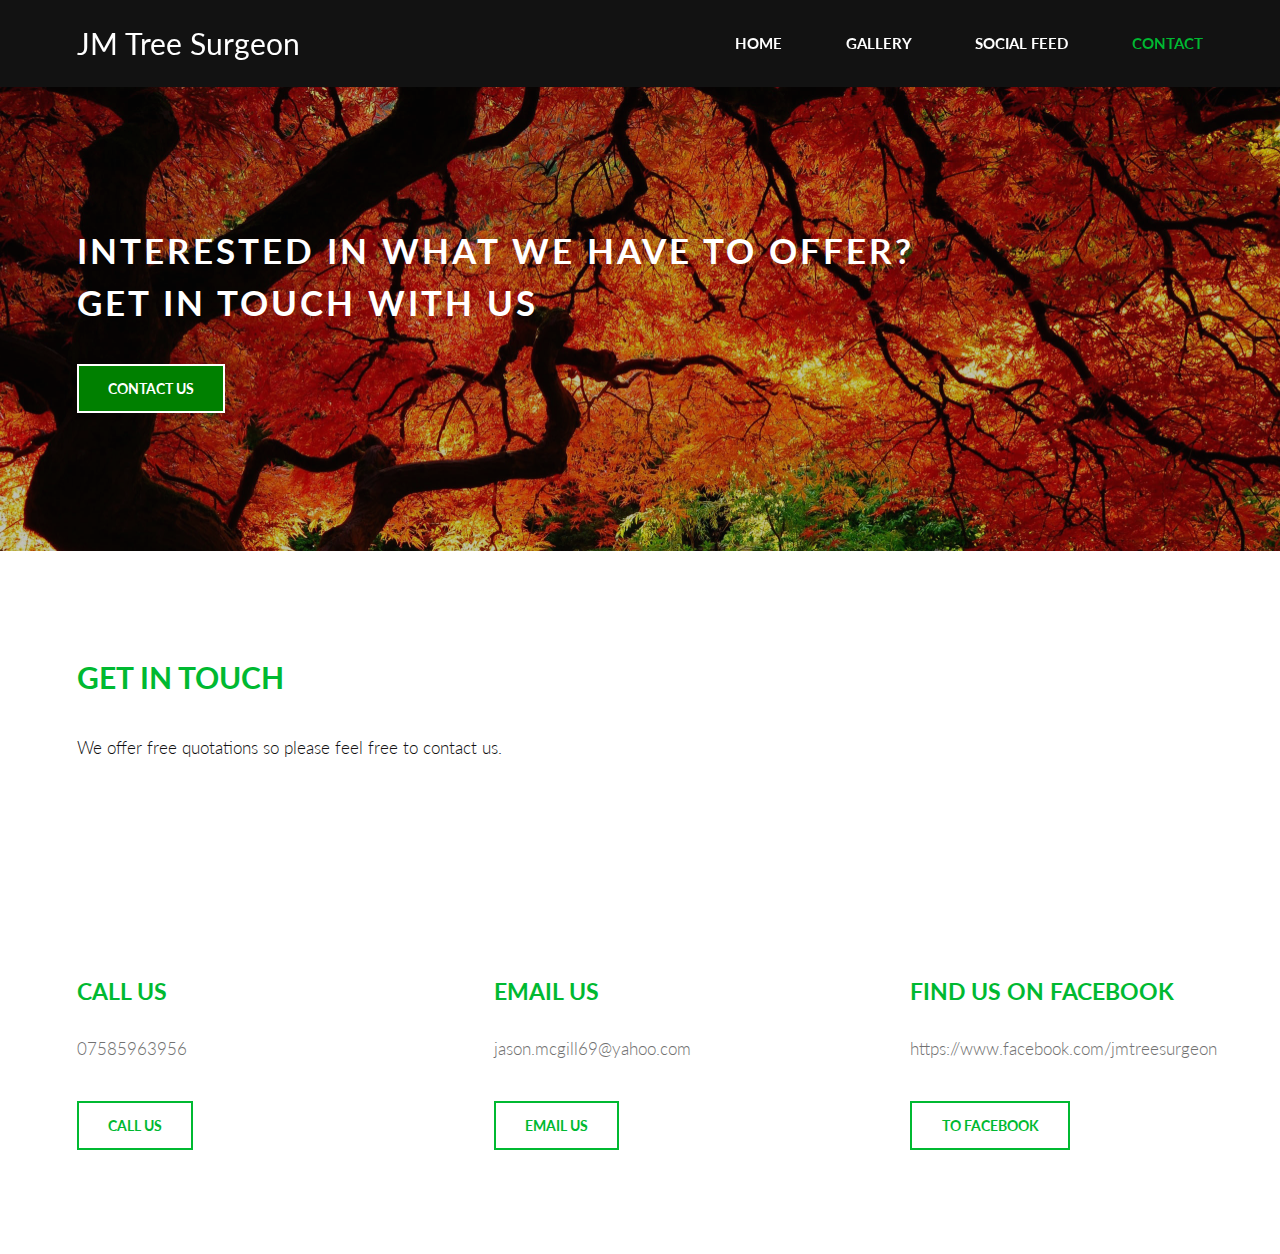
==== contact.html @ 12c767be "initial commit" ====
<!DOCTYPE HTML>

<html>
<head>
    <title>JM Tree Surgeon - Dumfries</title>
    <meta charset="utf-8" />
    <meta name="viewport" content="width=device-width, initial-scale=1, user-scalable=no" />
    <link rel="stylesheet" href="assets/css/main.css" />
</head>
<body>

<!-- Header -->
<header id="header" >
    <div class="inner">
        <a href="index.html" class="logo">JM Tree Surgeon</a>
        <nav id="nav" >
            <a href="index.html">Home</a>
            <a href="gallery.html">Gallery</a>
            <a href="social.html">Social Feed</a>
            <a href="#"><span class="active">Contact</span></a>
        </nav>
    </div>
</header>
<a href="#menu" class="navPanelToggle"><span class="fa fa-bars"></span></a>

<!-- Banner -->
<section id="banner" style="background-image: url('images/banner2.jpg')">
    <div class="inner">
        <h1>Interested in what we have to offer?
            <br>Get in touch with us</span></h1>
        <ul class="actions">
            <li><a href="#content" class="button alt">Contact Us</a></li>
        </ul>
    </div>
</section>
<a name="content"></a>
<!-- One -->
<section id="one">
    <div class="inner">
        <header>
            <h2><span style="color:#00b931">Get In Touch</span></h2>
        </header>
        <p>We offer free quotations so please feel free to contact us.
    </div>
</section>


<!-- Three -->

<section id="three"><div class="inner">
    <article>
        <div class="content">
            <header>
                <h3><span style="color:#00b931">Call Us </span></h3>
            </header>
            <p>07585963956 </p>
            <ul class="actions">
                <li><a href="tel:07585963956" class="button alt">Call Us</a></li>
            </ul>
        </div>
    </article>
    <article>
        <div class="content">

            <header>
                <h3><span style="color:#00b931">Email Us</span></h3>
            </header>
            <p>jason.mcgill69@yahoo.com </p>
            <ul class="actions">
                <li><a href="mailto:jason.mcgill69@yahoo.com" class="button alt">Email Us</a></li>
            </ul>
        </div>
    </article>
    <article>
        <div class="content">

            <header>
                <h3><span style="color:#00b931">Find Us On Facebook</span></h3>
            </header>
            <p>https://www.facebook.com/jmtreesurgeon</p>
            <ul class="actions">
                <li><a href="https://www.facebook.com/jmtreesurgeon" target="_blank" class="button alt">To Facebook</a></li>
            </ul>
        </div>
    </article>
</div>
</section>



<!-- Scripts -->
<script src="assets/js/jquery.min.js"></script>
<script src="assets/js/skel.min.js"></script>
<script src="assets/js/util.js"></script>
<script src="assets/js/main.js"></script>

</body>
</html>
---- assets/css/main.css ----
@import url(font-awesome.min.css);
@import url("https://fonts.googleapis.com/css?family=Lato:300,400,700|Pacifico");



/* Reset */

	html, body, div, span, applet, object, iframe, h1, h2, h3, h4, h5, h6, p, blockquote, pre, a, abbr, acronym, address, big, cite, code, del, dfn, em, img, ins, kbd, q, s, samp, small, strike, strong, sub, sup, tt, var, b, u, i, center, dl, dt, dd, ol, ul, li, fieldset, form, label, legend, table, caption, tbody, tfoot, thead, tr, th, td, article, aside, canvas, details, embed, figure, figcaption, footer, header, hgroup, menu, nav, output, ruby, section, summary, time, mark, audio, video {
		margin: 0;
		padding: 0;
		border: 0;
		font-size: 100%;
		font: inherit;
		vertical-align: baseline;
	}

	article, aside, details, figcaption, figure, footer, header, hgroup, menu, nav, section {
		display: block;
	}

	body {
		line-height: 1;
	}

	ol, ul {
		list-style: none;
	}

	blockquote, q {
		quotes: none;
	}

	blockquote:before, blockquote:after, q:before, q:after {
		content: '';
		content: none;
	}

	table {
		border-collapse: collapse;
		border-spacing: 0;
	}

	body {
		-webkit-text-size-adjust: none;
	}

/* Box Model */

	*, *:before, *:after {
		-moz-box-sizing: border-box;
		-webkit-box-sizing: border-box;
		box-sizing: border-box;
	}

/* Containers */

	.container {
		margin-left: auto;
		margin-right: auto;
	}

	.container.\31 25\25 {
		width: 100%;
		max-width: 100em;
		min-width: 80em;
	}

	.container.\37 5\25 {
		width: 60em;
	}

	.container.\35 0\25 {
		width: 40em;
	}

	.container.\32 5\25 {
		width: 20em;
	}

	.container {
		width: 80em;
	}

	@media screen and (max-width: 1680px) {

		.container.\31 25\25 {
			width: 100%;
			max-width: 100em;
			min-width: 80em;
		}

		.container.\37 5\25 {
			width: 60em;
		}

		.container.\35 0\25 {
			width: 40em;
		}

		.container.\32 5\25 {
			width: 20em;
		}

		.container {
			width: 80em;
		}

	}

	@media screen and (max-width: 1280px) {

		.container.\31 25\25 {
			width: 100%;
			max-width: 81.25em;
			min-width: 65em;
		}

		.container.\37 5\25 {
			width: 48.75em;
		}

		.container.\35 0\25 {
			width: 32.5em;
		}

		.container.\32 5\25 {
			width: 16.25em;
		}

		.container {
			width: 65em;
		}

	}

	@media screen and (max-width: 980px) {

		.container.\31 25\25 {
			width: 100%;
			max-width: 112.5%;
			min-width: 90%;
		}

		.container.\37 5\25 {
			width: 67.5%;
		}

		.container.\35 0\25 {
			width: 45%;
		}

		.container.\32 5\25 {
			width: 22.5%;
		}

		.container {
			width: 90%;
		}

	}

	@media screen and (max-width: 736px) {

		.container.\31 25\25 {
			width: 100%;
			max-width: 112.5%;
			min-width: 90%;
		}

		.container.\37 5\25 {
			width: 67.5%;
		}

		.container.\35 0\25 {
			width: 45%;
		}

		.container.\32 5\25 {
			width: 22.5%;
		}

		.container {
			width: 90% !important;
		}

	}

	@media screen and (max-width: 480px) {

		.container.\31 25\25 {
			width: 100%;
			max-width: 112.5%;
			min-width: 90%;
		}

		.container.\37 5\25 {
			width: 67.5%;
		}

		.container.\35 0\25 {
			width: 45%;
		}

		.container.\32 5\25 {
			width: 22.5%;
		}

		.container {
			width: 90% !important;
		}

	}

/* Grid */

	.row {
		border-bottom: solid 1px transparent;
		-moz-box-sizing: border-box;
		-webkit-box-sizing: border-box;
		box-sizing: border-box;
	}

	.row > * {
		float: left;
		-moz-box-sizing: border-box;
		-webkit-box-sizing: border-box;
		box-sizing: border-box;
	}

	.row:after, .row:before {
		content: '';
		display: block;
		clear: both;
		height: 0;
	}

	.row.uniform > * > :first-child {
		margin-top: 0;
	}

	.row.uniform > * > :last-child {
		margin-bottom: 0;
	}

	.row.\30 \25 > * {
		padding: 0 0 0 0em;
	}

	.row.\30 \25 {
		margin: 0 0 -1px 0em;
	}

	.row.uniform.\30 \25 > * {
		padding: 0em 0 0 0em;
	}

	.row.uniform.\30 \25 {
		margin: 0em 0 -1px 0em;
	}

	.row > * {
		padding: 0 0 0 2em;
	}

	.row {
		margin: 0 0 -1px -2em;
	}

	.row.uniform > * {
		padding: 2em 0 0 2em;
	}

	.row.uniform {
		margin: -2em 0 -1px -2em;
	}

	.row.\32 00\25 > * {
		padding: 0 0 0 4em;
	}

	.row.\32 00\25 {
		margin: 0 0 -1px -4em;
	}

	.row.uniform.\32 00\25 > * {
		padding: 4em 0 0 4em;
	}

	.row.uniform.\32 00\25 {
		margin: -4em 0 -1px -4em;
	}

	.row.\31 50\25 > * {
		padding: 0 0 0 3em;
	}

	.row.\31 50\25 {
		margin: 0 0 -1px -3em;
	}

	.row.uniform.\31 50\25 > * {
		padding: 3em 0 0 3em;
	}

	.row.uniform.\31 50\25 {
		margin: -3em 0 -1px -3em;
	}

	.row.\35 0\25 > * {
		padding: 0 0 0 1em;
	}

	.row.\35 0\25 {
		margin: 0 0 -1px -1em;
	}

	.row.uniform.\35 0\25 > * {
		padding: 1em 0 0 1em;
	}

	.row.uniform.\35 0\25 {
		margin: -1em 0 -1px -1em;
	}

	.row.\32 5\25 > * {
		padding: 0 0 0 0.5em;
	}

	.row.\32 5\25 {
		margin: 0 0 -1px -0.5em;
	}

	.row.uniform.\32 5\25 > * {
		padding: 0.5em 0 0 0.5em;
	}

	.row.uniform.\32 5\25 {
		margin: -0.5em 0 -1px -0.5em;
	}

	.\31 2u, .\31 2u\24 {
		width: 100%;
		clear: none;
		margin-left: 0;
	}

	.\31 1u, .\31 1u\24 {
		width: 91.6666666667%;
		clear: none;
		margin-left: 0;
	}

	.\31 0u, .\31 0u\24 {
		width: 83.3333333333%;
		clear: none;
		margin-left: 0;
	}

	.\39 u, .\39 u\24 {
		width: 75%;
		clear: none;
		margin-left: 0;
	}

	.\38 u, .\38 u\24 {
		width: 66.6666666667%;
		clear: none;
		margin-left: 0;
	}

	.\37 u, .\37 u\24 {
		width: 58.3333333333%;
		clear: none;
		margin-left: 0;
	}

	.\36 u, .\36 u\24 {
		width: 50%;
		clear: none;
		margin-left: 0;
	}

	.\35 u, .\35 u\24 {
		width: 41.6666666667%;
		clear: none;
		margin-left: 0;
	}

	.\34 u, .\34 u\24 {
		width: 33.3333333333%;
		clear: none;
		margin-left: 0;
	}

	.\33 u, .\33 u\24 {
		width: 25%;
		clear: none;
		margin-left: 0;
	}

	.\32 u, .\32 u\24 {
		width: 16.6666666667%;
		clear: none;
		margin-left: 0;
	}

	.\31 u, .\31 u\24 {
		width: 8.3333333333%;
		clear: none;
		margin-left: 0;
	}

	.\31 2u\24 + *,
	.\31 1u\24 + *,
	.\31 0u\24 + *,
	.\39 u\24 + *,
	.\38 u\24 + *,
	.\37 u\24 + *,
	.\36 u\24 + *,
	.\35 u\24 + *,
	.\34 u\24 + *,
	.\33 u\24 + *,
	.\32 u\24 + *,
	.\31 u\24 + * {
		clear: left;
	}

	.\-11u {
		margin-left: 91.66667%;
	}

	.\-10u {
		margin-left: 83.33333%;
	}

	.\-9u {
		margin-left: 75%;
	}

	.\-8u {
		margin-left: 66.66667%;
	}

	.\-7u {
		margin-left: 58.33333%;
	}

	.\-6u {
		margin-left: 50%;
	}

	.\-5u {
		margin-left: 41.66667%;
	}

	.\-4u {
		margin-left: 33.33333%;
	}

	.\-3u {
		margin-left: 25%;
	}

	.\-2u {
		margin-left: 16.66667%;
	}

	.\-1u {
		margin-left: 8.33333%;
	}

	@media screen and (max-width: 1680px) {

		.row > * {
			padding: 0 0 0 2em;
		}

		.row {
			margin: 0 0 -1px -2em;
		}

		.row.uniform > * {
			padding: 2em 0 0 2em;
		}

		.row.uniform {
			margin: -2em 0 -1px -2em;
		}

		.row.\32 00\25 > * {
			padding: 0 0 0 4em;
		}

		.row.\32 00\25 {
			margin: 0 0 -1px -4em;
		}

		.row.uniform.\32 00\25 > * {
			padding: 4em 0 0 4em;
		}

		.row.uniform.\32 00\25 {
			margin: -4em 0 -1px -4em;
		}

		.row.\31 50\25 > * {
			padding: 0 0 0 3em;
		}

		.row.\31 50\25 {
			margin: 0 0 -1px -3em;
		}

		.row.uniform.\31 50\25 > * {
			padding: 3em 0 0 3em;
		}

		.row.uniform.\31 50\25 {
			margin: -3em 0 -1px -3em;
		}

		.row.\35 0\25 > * {
			padding: 0 0 0 1em;
		}

		.row.\35 0\25 {
			margin: 0 0 -1px -1em;
		}

		.row.uniform.\35 0\25 > * {
			padding: 1em 0 0 1em;
		}

		.row.uniform.\35 0\25 {
			margin: -1em 0 -1px -1em;
		}

		.row.\32 5\25 > * {
			padding: 0 0 0 0.5em;
		}

		.row.\32 5\25 {
			margin: 0 0 -1px -0.5em;
		}

		.row.uniform.\32 5\25 > * {
			padding: 0.5em 0 0 0.5em;
		}

		.row.uniform.\32 5\25 {
			margin: -0.5em 0 -1px -0.5em;
		}

		.\31 2u\28xlarge\29, .\31 2u\24\28xlarge\29 {
			width: 100%;
			clear: none;
			margin-left: 0;
		}

		.\31 1u\28xlarge\29, .\31 1u\24\28xlarge\29 {
			width: 91.6666666667%;
			clear: none;
			margin-left: 0;
		}

		.\31 0u\28xlarge\29, .\31 0u\24\28xlarge\29 {
			width: 83.3333333333%;
			clear: none;
			margin-left: 0;
		}

		.\39 u\28xlarge\29, .\39 u\24\28xlarge\29 {
			width: 75%;
			clear: none;
			margin-left: 0;
		}

		.\38 u\28xlarge\29, .\38 u\24\28xlarge\29 {
			width: 66.6666666667%;
			clear: none;
			margin-left: 0;
		}

		.\37 u\28xlarge\29, .\37 u\24\28xlarge\29 {
			width: 58.3333333333%;
			clear: none;
			margin-left: 0;
		}

		.\36 u\28xlarge\29, .\36 u\24\28xlarge\29 {
			width: 50%;
			clear: none;
			margin-left: 0;
		}

		.\35 u\28xlarge\29, .\35 u\24\28xlarge\29 {
			width: 41.6666666667%;
			clear: none;
			margin-left: 0;
		}

		.\34 u\28xlarge\29, .\34 u\24\28xlarge\29 {
			width: 33.3333333333%;
			clear: none;
			margin-left: 0;
		}

		.\33 u\28xlarge\29, .\33 u\24\28xlarge\29 {
			width: 25%;
			clear: none;
			margin-left: 0;
		}

		.\32 u\28xlarge\29, .\32 u\24\28xlarge\29 {
			width: 16.6666666667%;
			clear: none;
			margin-left: 0;
		}

		.\31 u\28xlarge\29, .\31 u\24\28xlarge\29 {
			width: 8.3333333333%;
			clear: none;
			margin-left: 0;
		}

		.\31 2u\24\28xlarge\29 + *,
		.\31 1u\24\28xlarge\29 + *,
		.\31 0u\24\28xlarge\29 + *,
		.\39 u\24\28xlarge\29 + *,
		.\38 u\24\28xlarge\29 + *,
		.\37 u\24\28xlarge\29 + *,
		.\36 u\24\28xlarge\29 + *,
		.\35 u\24\28xlarge\29 + *,
		.\34 u\24\28xlarge\29 + *,
		.\33 u\24\28xlarge\29 + *,
		.\32 u\24\28xlarge\29 + *,
		.\31 u\24\28xlarge\29 + * {
			clear: left;
		}

		.\-11u\28xlarge\29 {
			margin-left: 91.66667%;
		}

		.\-10u\28xlarge\29 {
			margin-left: 83.33333%;
		}

		.\-9u\28xlarge\29 {
			margin-left: 75%;
		}

		.\-8u\28xlarge\29 {
			margin-left: 66.66667%;
		}

		.\-7u\28xlarge\29 {
			margin-left: 58.33333%;
		}

		.\-6u\28xlarge\29 {
			margin-left: 50%;
		}

		.\-5u\28xlarge\29 {
			margin-left: 41.66667%;
		}

		.\-4u\28xlarge\29 {
			margin-left: 33.33333%;
		}

		.\-3u\28xlarge\29 {
			margin-left: 25%;
		}

		.\-2u\28xlarge\29 {
			margin-left: 16.66667%;
		}

		.\-1u\28xlarge\29 {
			margin-left: 8.33333%;
		}

	}

	@media screen and (max-width: 1280px) {

		.row > * {
			padding: 0 0 0 1.5em;
		}

		.row {
			margin: 0 0 -1px -1.5em;
		}

		.row.uniform > * {
			padding: 1.5em 0 0 1.5em;
		}

		.row.uniform {
			margin: -1.5em 0 -1px -1.5em;
		}

		.row.\32 00\25 > * {
			padding: 0 0 0 3em;
		}

		.row.\32 00\25 {
			margin: 0 0 -1px -3em;
		}

		.row.uniform.\32 00\25 > * {
			padding: 3em 0 0 3em;
		}

		.row.uniform.\32 00\25 {
			margin: -3em 0 -1px -3em;
		}

		.row.\31 50\25 > * {
			padding: 0 0 0 2.25em;
		}

		.row.\31 50\25 {
			margin: 0 0 -1px -2.25em;
		}

		.row.uniform.\31 50\25 > * {
			padding: 2.25em 0 0 2.25em;
		}

		.row.uniform.\31 50\25 {
			margin: -2.25em 0 -1px -2.25em;
		}

		.row.\35 0\25 > * {
			padding: 0 0 0 0.75em;
		}

		.row.\35 0\25 {
			margin: 0 0 -1px -0.75em;
		}

		.row.uniform.\35 0\25 > * {
			padding: 0.75em 0 0 0.75em;
		}

		.row.uniform.\35 0\25 {
			margin: -0.75em 0 -1px -0.75em;
		}

		.row.\32 5\25 > * {
			padding: 0 0 0 0.375em;
		}

		.row.\32 5\25 {
			margin: 0 0 -1px -0.375em;
		}

		.row.uniform.\32 5\25 > * {
			padding: 0.375em 0 0 0.375em;
		}

		.row.uniform.\32 5\25 {
			margin: -0.375em 0 -1px -0.375em;
		}

		.\31 2u\28large\29, .\31 2u\24\28large\29 {
			width: 100%;
			clear: none;
			margin-left: 0;
		}

		.\31 1u\28large\29, .\31 1u\24\28large\29 {
			width: 91.6666666667%;
			clear: none;
			margin-left: 0;
		}

		.\31 0u\28large\29, .\31 0u\24\28large\29 {
			width: 83.3333333333%;
			clear: none;
			margin-left: 0;
		}

		.\39 u\28large\29, .\39 u\24\28large\29 {
			width: 75%;
			clear: none;
			margin-left: 0;
		}

		.\38 u\28large\29, .\38 u\24\28large\29 {
			width: 66.6666666667%;
			clear: none;
			margin-left: 0;
		}

		.\37 u\28large\29, .\37 u\24\28large\29 {
			width: 58.3333333333%;
			clear: none;
			margin-left: 0;
		}

		.\36 u\28large\29, .\36 u\24\28large\29 {
			width: 50%;
			clear: none;
			margin-left: 0;
		}

		.\35 u\28large\29, .\35 u\24\28large\29 {
			width: 41.6666666667%;
			clear: none;
			margin-left: 0;
		}

		.\34 u\28large\29, .\34 u\24\28large\29 {
			width: 33.3333333333%;
			clear: none;
			margin-left: 0;
		}

		.\33 u\28large\29, .\33 u\24\28large\29 {
			width: 25%;
			clear: none;
			margin-left: 0;
		}

		.\32 u\28large\29, .\32 u\24\28large\29 {
			width: 16.6666666667%;
			clear: none;
			margin-left: 0;
		}

		.\31 u\28large\29, .\31 u\24\28large\29 {
			width: 8.3333333333%;
			clear: none;
			margin-left: 0;
		}

		.\31 2u\24\28large\29 + *,
		.\31 1u\24\28large\29 + *,
		.\31 0u\24\28large\29 + *,
		.\39 u\24\28large\29 + *,
		.\38 u\24\28large\29 + *,
		.\37 u\24\28large\29 + *,
		.\36 u\24\28large\29 + *,
		.\35 u\24\28large\29 + *,
		.\34 u\24\28large\29 + *,
		.\33 u\24\28large\29 + *,
		.\32 u\24\28large\29 + *,
		.\31 u\24\28large\29 + * {
			clear: left;
		}

		.\-11u\28large\29 {
			margin-left: 91.66667%;
		}

		.\-10u\28large\29 {
			margin-left: 83.33333%;
		}

		.\-9u\28large\29 {
			margin-left: 75%;
		}

		.\-8u\28large\29 {
			margin-left: 66.66667%;
		}

		.\-7u\28large\29 {
			margin-left: 58.33333%;
		}

		.\-6u\28large\29 {
			margin-left: 50%;
		}

		.\-5u\28large\29 {
			margin-left: 41.66667%;
		}

		.\-4u\28large\29 {
			margin-left: 33.33333%;
		}

		.\-3u\28large\29 {
			margin-left: 25%;
		}

		.\-2u\28large\29 {
			margin-left: 16.66667%;
		}

		.\-1u\28large\29 {
			margin-left: 8.33333%;
		}

	}

	@media screen and (max-width: 980px) {

		.row > * {
			padding: 0 0 0 1.5em;
		}

		.row {
			margin: 0 0 -1px -1.5em;
		}

		.row.uniform > * {
			padding: 1.5em 0 0 1.5em;
		}

		.row.uniform {
			margin: -1.5em 0 -1px -1.5em;
		}

		.row.\32 00\25 > * {
			padding: 0 0 0 3em;
		}

		.row.\32 00\25 {
			margin: 0 0 -1px -3em;
		}

		.row.uniform.\32 00\25 > * {
			padding: 3em 0 0 3em;
		}

		.row.uniform.\32 00\25 {
			margin: -3em 0 -1px -3em;
		}

		.row.\31 50\25 > * {
			padding: 0 0 0 2.25em;
		}

		.row.\31 50\25 {
			margin: 0 0 -1px -2.25em;
		}

		.row.uniform.\31 50\25 > * {
			padding: 2.25em 0 0 2.25em;
		}

		.row.uniform.\31 50\25 {
			margin: -2.25em 0 -1px -2.25em;
		}

		.row.\35 0\25 > * {
			padding: 0 0 0 0.75em;
		}

		.row.\35 0\25 {
			margin: 0 0 -1px -0.75em;
		}

		.row.uniform.\35 0\25 > * {
			padding: 0.75em 0 0 0.75em;
		}

		.row.uniform.\35 0\25 {
			margin: -0.75em 0 -1px -0.75em;
		}

		.row.\32 5\25 > * {
			padding: 0 0 0 0.375em;
		}

		.row.\32 5\25 {
			margin: 0 0 -1px -0.375em;
		}

		.row.uniform.\32 5\25 > * {
			padding: 0.375em 0 0 0.375em;
		}

		.row.uniform.\32 5\25 {
			margin: -0.375em 0 -1px -0.375em;
		}

		.\31 2u\28medium\29, .\31 2u\24\28medium\29 {
			width: 100%;
			clear: none;
			margin-left: 0;
		}

		.\31 1u\28medium\29, .\31 1u\24\28medium\29 {
			width: 91.6666666667%;
			clear: none;
			margin-left: 0;
		}

		.\31 0u\28medium\29, .\31 0u\24\28medium\29 {
			width: 83.3333333333%;
			clear: none;
			margin-left: 0;
		}

		.\39 u\28medium\29, .\39 u\24\28medium\29 {
			width: 75%;
			clear: none;
			margin-left: 0;
		}

		.\38 u\28medium\29, .\38 u\24\28medium\29 {
			width: 66.6666666667%;
			clear: none;
			margin-left: 0;
		}

		.\37 u\28medium\29, .\37 u\24\28medium\29 {
			width: 58.3333333333%;
			clear: none;
			margin-left: 0;
		}

		.\36 u\28medium\29, .\36 u\24\28medium\29 {
			width: 50%;
			clear: none;
			margin-left: 0;
		}

		.\35 u\28medium\29, .\35 u\24\28medium\29 {
			width: 41.6666666667%;
			clear: none;
			margin-left: 0;
		}

		.\34 u\28medium\29, .\34 u\24\28medium\29 {
			width: 33.3333333333%;
			clear: none;
			margin-left: 0;
		}

		.\33 u\28medium\29, .\33 u\24\28medium\29 {
			width: 25%;
			clear: none;
			margin-left: 0;
		}

		.\32 u\28medium\29, .\32 u\24\28medium\29 {
			width: 16.6666666667%;
			clear: none;
			margin-left: 0;
		}

		.\31 u\28medium\29, .\31 u\24\28medium\29 {
			width: 8.3333333333%;
			clear: none;
			margin-left: 0;
		}

		.\31 2u\24\28medium\29 + *,
		.\31 1u\24\28medium\29 + *,
		.\31 0u\24\28medium\29 + *,
		.\39 u\24\28medium\29 + *,
		.\38 u\24\28medium\29 + *,
		.\37 u\24\28medium\29 + *,
		.\36 u\24\28medium\29 + *,
		.\35 u\24\28medium\29 + *,
		.\34 u\24\28medium\29 + *,
		.\33 u\24\28medium\29 + *,
		.\32 u\24\28medium\29 + *,
		.\31 u\24\28medium\29 + * {
			clear: left;
		}

		.\-11u\28medium\29 {
			margin-left: 91.66667%;
		}

		.\-10u\28medium\29 {
			margin-left: 83.33333%;
		}

		.\-9u\28medium\29 {
			margin-left: 75%;
		}

		.\-8u\28medium\29 {
			margin-left: 66.66667%;
		}

		.\-7u\28medium\29 {
			margin-left: 58.33333%;
		}

		.\-6u\28medium\29 {
			margin-left: 50%;
		}

		.\-5u\28medium\29 {
			margin-left: 41.66667%;
		}

		.\-4u\28medium\29 {
			margin-left: 33.33333%;
		}

		.\-3u\28medium\29 {
			margin-left: 25%;
		}

		.\-2u\28medium\29 {
			margin-left: 16.66667%;
		}

		.\-1u\28medium\29 {
			margin-left: 8.33333%;
		}

	}

	@media screen and (max-width: 736px) {

		.row > * {
			padding: 0 0 0 1.25em;
		}

		.row {
			margin: 0 0 -1px -1.25em;
		}

		.row.uniform > * {
			padding: 1.25em 0 0 1.25em;
		}

		.row.uniform {
			margin: -1.25em 0 -1px -1.25em;
		}

		.row.\32 00\25 > * {
			padding: 0 0 0 2.5em;
		}

		.row.\32 00\25 {
			margin: 0 0 -1px -2.5em;
		}

		.row.uniform.\32 00\25 > * {
			padding: 2.5em 0 0 2.5em;
		}

		.row.uniform.\32 00\25 {
			margin: -2.5em 0 -1px -2.5em;
		}

		.row.\31 50\25 > * {
			padding: 0 0 0 1.875em;
		}

		.row.\31 50\25 {
			margin: 0 0 -1px -1.875em;
		}

		.row.uniform.\31 50\25 > * {
			padding: 1.875em 0 0 1.875em;
		}

		.row.uniform.\31 50\25 {
			margin: -1.875em 0 -1px -1.875em;
		}

		.row.\35 0\25 > * {
			padding: 0 0 0 0.625em;
		}

		.row.\35 0\25 {
			margin: 0 0 -1px -0.625em;
		}

		.row.uniform.\35 0\25 > * {
			padding: 0.625em 0 0 0.625em;
		}

		.row.uniform.\35 0\25 {
			margin: -0.625em 0 -1px -0.625em;
		}

		.row.\32 5\25 > * {
			padding: 0 0 0 0.3125em;
		}

		.row.\32 5\25 {
			margin: 0 0 -1px -0.3125em;
		}

		.row.uniform.\32 5\25 > * {
			padding: 0.3125em 0 0 0.3125em;
		}

		.row.uniform.\32 5\25 {
			margin: -0.3125em 0 -1px -0.3125em;
		}

		.\31 2u\28small\29, .\31 2u\24\28small\29 {
			width: 100%;
			clear: none;
			margin-left: 0;
		}

		.\31 1u\28small\29, .\31 1u\24\28small\29 {
			width: 91.6666666667%;
			clear: none;
			margin-left: 0;
		}

		.\31 0u\28small\29, .\31 0u\24\28small\29 {
			width: 83.3333333333%;
			clear: none;
			margin-left: 0;
		}

		.\39 u\28small\29, .\39 u\24\28small\29 {
			width: 75%;
			clear: none;
			margin-left: 0;
		}

		.\38 u\28small\29, .\38 u\24\28small\29 {
			width: 66.6666666667%;
			clear: none;
			margin-left: 0;
		}

		.\37 u\28small\29, .\37 u\24\28small\29 {
			width: 58.3333333333%;
			clear: none;
			margin-left: 0;
		}

		.\36 u\28small\29, .\36 u\24\28small\29 {
			width: 50%;
			clear: none;
			margin-left: 0;
		}

		.\35 u\28small\29, .\35 u\24\28small\29 {
			width: 41.6666666667%;
			clear: none;
			margin-left: 0;
		}

		.\34 u\28small\29, .\34 u\24\28small\29 {
			width: 33.3333333333%;
			clear: none;
			margin-left: 0;
		}

		.\33 u\28small\29, .\33 u\24\28small\29 {
			width: 25%;
			clear: none;
			margin-left: 0;
		}

		.\32 u\28small\29, .\32 u\24\28small\29 {
			width: 16.6666666667%;
			clear: none;
			margin-left: 0;
		}

		.\31 u\28small\29, .\31 u\24\28small\29 {
			width: 8.3333333333%;
			clear: none;
			margin-left: 0;
		}

		.\31 2u\24\28small\29 + *,
		.\31 1u\24\28small\29 + *,
		.\31 0u\24\28small\29 + *,
		.\39 u\24\28small\29 + *,
		.\38 u\24\28small\29 + *,
		.\37 u\24\28small\29 + *,
		.\36 u\24\28small\29 + *,
		.\35 u\24\28small\29 + *,
		.\34 u\24\28small\29 + *,
		.\33 u\24\28small\29 + *,
		.\32 u\24\28small\29 + *,
		.\31 u\24\28small\29 + * {
			clear: left;
		}

		.\-11u\28small\29 {
			margin-left: 91.66667%;
		}

		.\-10u\28small\29 {
			margin-left: 83.33333%;
		}

		.\-9u\28small\29 {
			margin-left: 75%;
		}

		.\-8u\28small\29 {
			margin-left: 66.66667%;
		}

		.\-7u\28small\29 {
			margin-left: 58.33333%;
		}

		.\-6u\28small\29 {
			margin-left: 50%;
		}

		.\-5u\28small\29 {
			margin-left: 41.66667%;
		}

		.\-4u\28small\29 {
			margin-left: 33.33333%;
		}

		.\-3u\28small\29 {
			margin-left: 25%;
		}

		.\-2u\28small\29 {
			margin-left: 16.66667%;
		}

		.\-1u\28small\29 {
			margin-left: 8.33333%;
		}

	}

	@media screen and (max-width: 480px) {

		.row > * {
			padding: 0 0 0 1.25em;
		}

		.row {
			margin: 0 0 -1px -1.25em;
		}

		.row.uniform > * {
			padding: 1.25em 0 0 1.25em;
		}

		.row.uniform {
			margin: -1.25em 0 -1px -1.25em;
		}

		.row.\32 00\25 > * {
			padding: 0 0 0 2.5em;
		}

		.row.\32 00\25 {
			margin: 0 0 -1px -2.5em;
		}

		.row.uniform.\32 00\25 > * {
			padding: 2.5em 0 0 2.5em;
		}

		.row.uniform.\32 00\25 {
			margin: -2.5em 0 -1px -2.5em;
		}

		.row.\31 50\25 > * {
			padding: 0 0 0 1.875em;
		}

		.row.\31 50\25 {
			margin: 0 0 -1px -1.875em;
		}

		.row.uniform.\31 50\25 > * {
			padding: 1.875em 0 0 1.875em;
		}

		.row.uniform.\31 50\25 {
			margin: -1.875em 0 -1px -1.875em;
		}

		.row.\35 0\25 > * {
			padding: 0 0 0 0.625em;
		}

		.row.\35 0\25 {
			margin: 0 0 -1px -0.625em;
		}

		.row.uniform.\35 0\25 > * {
			padding: 0.625em 0 0 0.625em;
		}

		.row.uniform.\35 0\25 {
			margin: -0.625em 0 -1px -0.625em;
		}

		.row.\32 5\25 > * {
			padding: 0 0 0 0.3125em;
		}

		.row.\32 5\25 {
			margin: 0 0 -1px -0.3125em;
		}

		.row.uniform.\32 5\25 > * {
			padding: 0.3125em 0 0 0.3125em;
		}

		.row.uniform.\32 5\25 {
			margin: -0.3125em 0 -1px -0.3125em;
		}

		.\31 2u\28xsmall\29, .\31 2u\24\28xsmall\29 {
			width: 100%;
			clear: none;
			margin-left: 0;
		}

		.\31 1u\28xsmall\29, .\31 1u\24\28xsmall\29 {
			width: 91.6666666667%;
			clear: none;
			margin-left: 0;
		}

		.\31 0u\28xsmall\29, .\31 0u\24\28xsmall\29 {
			width: 83.3333333333%;
			clear: none;
			margin-left: 0;
		}

		.\39 u\28xsmall\29, .\39 u\24\28xsmall\29 {
			width: 75%;
			clear: none;
			margin-left: 0;
		}

		.\38 u\28xsmall\29, .\38 u\24\28xsmall\29 {
			width: 66.6666666667%;
			clear: none;
			margin-left: 0;
		}

		.\37 u\28xsmall\29, .\37 u\24\28xsmall\29 {
			width: 58.3333333333%;
			clear: none;
			margin-left: 0;
		}

		.\36 u\28xsmall\29, .\36 u\24\28xsmall\29 {
			width: 50%;
			clear: none;
			margin-left: 0;
		}

		.\35 u\28xsmall\29, .\35 u\24\28xsmall\29 {
			width: 41.6666666667%;
			clear: none;
			margin-left: 0;
		}

		.\34 u\28xsmall\29, .\34 u\24\28xsmall\29 {
			width: 33.3333333333%;
			clear: none;
			margin-left: 0;
		}

		.\33 u\28xsmall\29, .\33 u\24\28xsmall\29 {
			width: 25%;
			clear: none;
			margin-left: 0;
		}

		.\32 u\28xsmall\29, .\32 u\24\28xsmall\29 {
			width: 16.6666666667%;
			clear: none;
			margin-left: 0;
		}

		.\31 u\28xsmall\29, .\31 u\24\28xsmall\29 {
			width: 8.3333333333%;
			clear: none;
			margin-left: 0;
		}

		.\31 2u\24\28xsmall\29 + *,
		.\31 1u\24\28xsmall\29 + *,
		.\31 0u\24\28xsmall\29 + *,
		.\39 u\24\28xsmall\29 + *,
		.\38 u\24\28xsmall\29 + *,
		.\37 u\24\28xsmall\29 + *,
		.\36 u\24\28xsmall\29 + *,
		.\35 u\24\28xsmall\29 + *,
		.\34 u\24\28xsmall\29 + *,
		.\33 u\24\28xsmall\29 + *,
		.\32 u\24\28xsmall\29 + *,
		.\31 u\24\28xsmall\29 + * {
			clear: left;
		}

		.\-11u\28xsmall\29 {
			margin-left: 91.66667%;
		}

		.\-10u\28xsmall\29 {
			margin-left: 83.33333%;
		}

		.\-9u\28xsmall\29 {
			margin-left: 75%;
		}

		.\-8u\28xsmall\29 {
			margin-left: 66.66667%;
		}

		.\-7u\28xsmall\29 {
			margin-left: 58.33333%;
		}

		.\-6u\28xsmall\29 {
			margin-left: 50%;
		}

		.\-5u\28xsmall\29 {
			margin-left: 41.66667%;
		}

		.\-4u\28xsmall\29 {
			margin-left: 33.33333%;
		}

		.\-3u\28xsmall\29 {
			margin-left: 25%;
		}

		.\-2u\28xsmall\29 {
			margin-left: 16.66667%;
		}

		.\-1u\28xsmall\29 {
			margin-left: 8.33333%;
		}

	}

/* Basic */

	@-ms-viewport {
		width: device-width;
	}

	body {
		-ms-overflow-style: scrollbar;
	}

	@media screen and (max-width: 480px) {

		html, body {
			min-width: 320px;
		}

	}

	body {
		background: #fff;
	}

		body.is-loading *, body.is-loading *:before, body.is-loading *:after {
			-moz-animation: none !important;
			-webkit-animation: none !important;
			-ms-animation: none !important;
			animation: none !important;
			-moz-transition: none !important;
			-webkit-transition: none !important;
			-ms-transition: none !important;
			transition: none !important;
		}

/* Type */

	body {
		background-color: #fff;
		color: #111111;
	}

	body, input, select, textarea {
		font-family: "Lato", sans-serif;
		font-size: 15pt;
		font-weight: 300;
		line-height: 2;
	}

		@media screen and (max-width: 1680px) {

			body, input, select, textarea {
				font-size: 13pt;
			}

		}

		@media screen and (max-width: 1280px) {

			body, input, select, textarea {
				font-size: 13pt;
			}

		}

		@media screen and (max-width: 980px) {

			body, input, select, textarea {
				font-size: 12pt;
			}

		}

		@media screen and (max-width: 736px) {

			body, input, select, textarea {
				font-size: 12pt;
			}

		}

		@media screen and (max-width: 480px) {

			body, input, select, textarea {
				font-size: 12pt;
			}

		}

	a {
		-moz-transition: color 0.2s ease-in-out;
		-webkit-transition: color 0.2s ease-in-out;
		-ms-transition: color 0.2s ease-in-out;
		transition: color 0.2s ease-in-out;
		text-decoration: none;
	}

		a:hover {
			text-decoration: underline;
		}

	strong, b {
		font-weight: 700;
	}

	em, i {
		font-style: italic;
	}

	p {
		margin: 0 0 2em 0;
	}

	h1, h2, h3, h4, h5, h6 {
		font-weight: 700;
		line-height: 1.5;
		margin: 0 0 1em 0;
		text-transform: uppercase;
	}

		h1 a, h2 a, h3 a, h4 a, h5 a, h6 a {
			color: inherit;
			text-decoration: none;
		}

	h1 {
		font-size: 2em;
		margin: 0 0 0.25em 0;
	}

	h2 {
		font-size: 1.75em;
	}

	h3 {
		font-size: 1.35em;
	}

	h4 {
		font-size: 1.1em;
	}

	h5 {
		font-size: 0.9em;
	}

	h6 {
		font-size: 0.7em;
	}

	@media screen and (max-width: 736px) {

		h1 {
			font-size: 1.5em;
		}

		h2 {
			font-size: 1.25em;
		}

		h3 {
			font-size: 1.1em;
		}

	}

	sub {
		font-size: 0.8em;
		position: relative;
		top: 0.5em;
	}

	sup {
		font-size: 0.8em;
		position: relative;
		top: -0.5em;
	}

	blockquote {
		border-left: solid 4px;
		font-style: italic;
		margin: 0 0 2em 0;
		padding: 0.5em 0 0.5em 2em;
	}

	code {
		border-radius: 0;
		border: solid 1px;
		font-family: "Courier New", monospace;
		font-size: 0.9em;
		margin: 0 0.25em;
		padding: 0.25em 0.65em;
	}

	pre {
		-webkit-overflow-scrolling: touch;
		font-family: "Courier New", monospace;
		font-size: 0.9em;
		margin: 0 0 2em 0;
	}

		pre code {
			display: block;
			line-height: 1.75;
			padding: 1em 1.5em;
			overflow-x: auto;
		}

	hr {
		border: 0;
		border-bottom: solid 1px;
		margin: 2em 0;
	}

		hr.major {
			margin: 3em 0;
		}

	.align-left {
		text-align: left;
	}

	.align-center {
		text-align: center;
	}

	.align-right {
		text-align: right;
	}

	input, select, textarea {
		color: #e5474b;
	}

	a {
		color: #e5474b;
	}

	strong, b {
		color: #e5474b;
	}

	h1, h2, h3, h4, h5, h6 {
		color: #e5474b;
	}

	blockquote {
		border-left-color: #e5474b;
	}

	code {
		background: none;
		border-color: #e5474b;
	}

	hr {
		border-bottom-color: #e5474b;
	}

/* Box */

	.box {
		border-radius: 0;
		border: solid 1px;
		margin-bottom: 2em;
		padding: 1.5em;
	}

		.box > :last-child,
		.box > :last-child > :last-child,
		.box > :last-child > :last-child > :last-child {
			margin-bottom: 0;
		}

		.box.alt {
			border: 0;
			border-radius: 0;
			padding: 0;
		}

	.box {
		border-color: #e5474b;
	}

/* Button */

	input[type="submit"],
	input[type="reset"],
	input[type="button"],
	button,
	.button {
		-moz-appearance: none;
		-webkit-appearance: none;
		-ms-appearance: none;
		appearance: none;
		-moz-transition: background-color 0.2s ease-in-out, color 0.2s ease-in-out;
		-webkit-transition: background-color 0.2s ease-in-out, color 0.2s ease-in-out;
		-ms-transition: background-color 0.2s ease-in-out, color 0.2s ease-in-out;
		transition: background-color 0.2s ease-in-out, color 0.2s ease-in-out;
		border-radius: 0;
		border: 0;
		cursor: pointer;
		display: inline-block;
		font-size: .8em;
		font-weight: 700;
		height: 3.5em;
		line-height: 3.65em;
		padding: 0 2.25em;
		text-align: center;
		text-decoration: none;
		text-transform: uppercase;
		white-space: nowrap;
	}

		input[type="submit"]:hover,
		input[type="reset"]:hover,
		input[type="button"]:hover,
		button:hover,
		.button:hover {
			text-decoration: none;
		}

		input[type="submit"].icon,
		input[type="reset"].icon,
		input[type="button"].icon,
		button.icon,
		.button.icon {
			padding-left: 1.35em;
		}

			input[type="submit"].icon:before,
			input[type="reset"].icon:before,
			input[type="button"].icon:before,
			button.icon:before,
			.button.icon:before {
				margin-right: 0.5em;
			}

		input[type="submit"].fit,
		input[type="reset"].fit,
		input[type="button"].fit,
		button.fit,
		.button.fit {
			display: block;
			margin: 0 0 1em 0;
			width: 100%;
		}

		input[type="submit"].small,
		input[type="reset"].small,
		input[type="button"].small,
		button.small,
		.button.small {
			font-size: 0.8em;
		}

		input[type="submit"].big,
		input[type="reset"].big,
		input[type="button"].big,
		button.big,
		.button.big {
			font-size: 1.35em;
		}

		input[type="submit"].disabled, input[type="submit"]:disabled,
		input[type="reset"].disabled,
		input[type="reset"]:disabled,
		input[type="button"].disabled,
		input[type="button"]:disabled,
		button.disabled,
		button:disabled,
		.button.disabled,
		.button:disabled {
			-moz-pointer-events: none;
			-webkit-pointer-events: none;
			-ms-pointer-events: none;
			pointer-events: none;
			opacity: 0.25;
		}

	input[type="submit"],
	input[type="reset"],
	input[type="button"],
	button,
	.button {
		background-color: #5a5a5a;
		color: #ffffff !important;
	}

		input[type="submit"]:hover,
		input[type="reset"]:hover,
		input[type="button"]:hover,
		button:hover,
		.button:hover {
			background-color: #676767;
		}

		input[type="submit"]:active,
		input[type="reset"]:active,
		input[type="button"]:active,
		button:active,
		.button:active {
			background-color: #4d4d4d;
		}

		input[type="submit"].alt,
		input[type="reset"].alt,
		input[type="button"].alt,
		button.alt,
		.button.alt {
			background-color: transparent;
			box-shadow: inset 0 0 0 2px #00b931;
			color: #00b931 !important;
		}

			input[type="submit"].alt:hover,
			input[type="reset"].alt:hover,
			input[type="button"].alt:hover,
			button.alt:hover,
			.button.alt:hover {
				background: #fceced;
			}

			input[type="submit"].alt:active,
			input[type="reset"].alt:active,
			input[type="button"].alt:active,
			button.alt:active,
			.button.alt:active {
				background-color: #f9dadb;
			}

			input[type="submit"].alt.icon:before,
			input[type="reset"].alt.icon:before,
			input[type="button"].alt.icon:before,
			button.alt.icon:before,
			.button.alt.icon:before {
				color: #717171;
			}

		input[type="submit"].special,
		input[type="reset"].special,
		input[type="button"].special,
		button.special,
		.button.special {
			background-color: #e5474b;
			color: #ffffff !important;
		}

			input[type="submit"].special:hover,
			input[type="reset"].special:hover,
			input[type="button"].special:hover,
			button.special:hover,
			.button.special:hover {
				background-color: #e85d61;
			}

			input[type="submit"].special:active,
			input[type="reset"].special:active,
			input[type="button"].special:active,
			button.special:active,
			.button.special:active {
				background-color: #e23135;
			}

/* Form */

	form {
		margin: 0 0 2em 0;
	}

		form .field {
			margin: 0 0 2em 0;
		}

			form .field.half {
				width: 50%;
				float: left;
				padding: 0 0 0 1em;
			}

				form .field.half.first {
					padding: 0 1em 0 0;
				}

		form > .actions {
			margin: 2.5em 0 0 0 !important;
		}

		@media screen and (max-width: 736px) {

			form .field {
				margin: 0 0 1.5em 0;
			}

				form .field.half {
					padding: 0 0 0 0.75em;
				}

					form .field.half.first {
						padding: 0 0.75em 0 0;
					}

			form > .actions {
				margin: 2em 0 0 0 !important;
			}

		}

		@media screen and (max-width: 480px) {

			form .field.half {
				width: 100%;
				float: none;
				padding: 0;
			}

				form .field.half.first {
					padding: 0;
				}

		}

	label {
		display: block;
		font-size: 0.9em;
		text-transform: uppercase;
		font-weight: 700;
		margin: 0 0 1em 0;
	}

	input[type="text"],
	input[type="password"],
	input[type="email"],
	select,
	textarea {
		-moz-appearance: none;
		-webkit-appearance: none;
		-ms-appearance: none;
		appearance: none;
		border-radius: 0;
		border: none;
		border: solid 3px;
		color: inherit;
		display: block;
		outline: 0;
		padding: 0 1em;
		text-decoration: none;
		width: 100%;
	}

		input[type="text"]:invalid,
		input[type="password"]:invalid,
		input[type="email"]:invalid,
		select:invalid,
		textarea:invalid {
			box-shadow: none;
		}

	.select-wrapper {
		text-decoration: none;
		display: block;
		position: relative;
	}

		.select-wrapper:before {
			-moz-osx-font-smoothing: grayscale;
			-webkit-font-smoothing: antialiased;
			font-family: FontAwesome;
			font-style: normal;
			font-weight: normal;
			text-transform: none !important;
		}

		.select-wrapper:before {
			content: '\f078';
			display: block;
			height: 2.75em;
			line-height: 2.75em;
			pointer-events: none;
			position: absolute;
			right: 0;
			text-align: center;
			top: 0;
			width: 2.75em;
		}

		.select-wrapper select::-ms-expand {
			display: none;
		}

	input[type="text"],
	input[type="password"],
	input[type="email"],
	select {
		height: 2.75em;
	}

	textarea {
		padding: 0.75em 1em;
	}

	input[type="checkbox"],
	input[type="radio"] {
		-moz-appearance: none;
		-webkit-appearance: none;
		-ms-appearance: none;
		appearance: none;
		display: block;
		float: left;
		margin-right: -2em;
		opacity: 0;
		width: 1em;
		z-index: -1;
	}

		input[type="checkbox"] + label,
		input[type="radio"] + label {
			text-decoration: none;
			cursor: pointer;
			display: inline-block;
			font-size: 1em;
			font-weight: 300;
			padding-left: 2.4em;
			padding-right: 0.75em;
			position: relative;
		}

			input[type="checkbox"] + label:before,
			input[type="radio"] + label:before {
				-moz-osx-font-smoothing: grayscale;
				-webkit-font-smoothing: antialiased;
				font-family: FontAwesome;
				font-style: normal;
				font-weight: normal;
				text-transform: none !important;
			}

			input[type="checkbox"] + label:before,
			input[type="radio"] + label:before {
				border-radius: 0;
				border: solid 1px;
				content: '';
				display: inline-block;
				height: 1.65em;
				left: 0;
				line-height: 1.58125em;
				position: absolute;
				text-align: center;
				top: 0;
				width: 1.65em;
			}

		input[type="checkbox"]:checked + label:before,
		input[type="radio"]:checked + label:before {
			content: '\f00c';
		}

	input[type="checkbox"] + label:before {
		border-radius: 0;
	}

	input[type="radio"] + label:before {
		border-radius: 100%;
	}

	::-webkit-input-placeholder {
		opacity: 1.0;
	}

	:-moz-placeholder {
		opacity: 1.0;
	}

	::-moz-placeholder {
		opacity: 1.0;
	}

	:-ms-input-placeholder {
		opacity: 1.0;
	}

	.formerize-placeholder {
		opacity: 1.0;
	}

	label {
		color: #e5474b;
	}

	input[type="text"],
	input[type="password"],
	input[type="email"],
	select,
	textarea {
		background: none;
		border-color: #fceced;
	}

		input[type="text"]:focus,
		input[type="password"]:focus,
		input[type="email"]:focus,
		select:focus,
		textarea:focus {
			border-color: #e5474b;
			box-shadow: 0 0 0 1px #e5474b;
		}

	.select-wrapper:before {
		color: #e5474b;
	}

	input[type="checkbox"] + label,
	input[type="radio"] + label {
		color: #111111;
	}

		input[type="checkbox"] + label:before,
		input[type="radio"] + label:before {
			background: none;
			border-color: #e5474b;
		}

	input[type="checkbox"]:checked + label:before,
	input[type="radio"]:checked + label:before {
		background-color: #e5474b;
		border-color: #e5474b;
		color: #ffffff;
	}

	input[type="checkbox"]:focus + label:before,
	input[type="radio"]:focus + label:before {
		border-color: #e5474b;
		box-shadow: 0 0 0 1px #e5474b;
	}

	::-webkit-input-placeholder {
		color: #717171 !important;
	}

	:-moz-placeholder {
		color: #717171 !important;
	}

	::-moz-placeholder {
		color: #717171 !important;
	}

	:-ms-input-placeholder {
		color: #717171 !important;
	}

	.formerize-placeholder {
		color: #717171 !important;
	}

/* Icon */

	.icon {
		text-decoration: none;
		border-bottom: none;
		position: relative;
	}

		.icon:before {
			-moz-osx-font-smoothing: grayscale;
			-webkit-font-smoothing: antialiased;
			font-family: FontAwesome;
			font-style: normal;
			font-weight: normal;
			text-transform: none !important;
		}

		.icon > .label {
			display: none;
		}

/* Image */

	.image {
		border-radius: 0;
		border: 0;
		display: inline-block;
		position: relative;
	}

		.image img {
			border-radius: 0;
			display: block;
		}

		.image.left, .image.right {
			max-width: 40%;
		}

			.image.left img, .image.right img {
				width: 100%;
			}

		.image.left {
			float: left;
			margin: 0 1.5em 1em 0;
			top: 0.25em;
		}

		.image.right {
			float: right;
			margin: 0 0 1em 1.5em;
			top: 0.25em;
		}

		.image.fit {
			display: block;
			margin: 0 0 2em 0;
			width: 100%;
		}

			.image.fit img {
				width: 100%;
			}

		.image.main {
			display: block;
			margin: 0 0 3em 0;
			width: 100%;
		}

			.image.main img {
				width: 100%;
			}

/* List */

	ol {
		list-style: decimal;
		margin: 0 0 2em 0;
		padding-left: 1.25em;
	}

		ol li {
			padding-left: 0.25em;
		}

	ul {
		list-style: disc;
		margin: 0 0 2em 0;
		padding-left: 1em;
	}

		ul li {
			padding-left: 0.5em;
		}

		ul.alt {
			list-style: none;
			padding-left: 0;
		}

			ul.alt li {
				border-top: solid 1px;
				padding: 0.5em 0;
			}

				ul.alt li:first-child {
					border-top: 0;
					padding-top: 0;
				}

		ul.icons {
			cursor: default;
			list-style: none;
			padding-left: 0;
		}

			ul.icons li {
				display: inline-block;
				padding: 0 1em 0 0;
			}

				ul.icons li:last-child {
					padding-right: 0;
				}

				ul.icons li .icon:before {
					font-size: 2em;
				}

		ul.actions {
			cursor: default;
			list-style: none;
			padding-left: 0;
		}

			ul.actions li {
				display: inline-block;
				padding: 0 1em 0 0;
				vertical-align: middle;
			}

				ul.actions li:last-child {
					padding-right: 0;
				}

			ul.actions.small li {
				padding: 0 0.5em 0 0;
			}

			ul.actions.vertical li {
				display: block;
				padding: 1em 0 0 0;
			}

				ul.actions.vertical li:first-child {
					padding-top: 0;
				}

				ul.actions.vertical li > * {
					margin-bottom: 0;
				}

			ul.actions.vertical.small li {
				padding: 0.5em 0 0 0;
			}

				ul.actions.vertical.small li:first-child {
					padding-top: 0;
				}

			ul.actions.fit {
				display: table;
				margin-left: -1em;
				padding: 0;
				table-layout: fixed;
				width: calc(100% + 1em);
			}

				ul.actions.fit li {
					display: table-cell;
					padding: 0 0 0 1em;
				}

					ul.actions.fit li > * {
						margin-bottom: 0;
					}

				ul.actions.fit.small {
					margin-left: -0.5em;
					width: calc(100% + 0.5em);
				}

					ul.actions.fit.small li {
						padding: 0 0 0 0.5em;
					}

	dl {
		margin: 0 0 2em 0;
	}

		dl dt {
			display: block;
			font-weight: 700;
			margin: 0 0 1em 0;
		}

		dl dd {
			margin-left: 2em;
		}

	ul.alt li {
		border-top-color: #e5474b;
	}

/* Section/Article */

	section.special, article.special {
		text-align: center;
	}

	section .inner {
		max-width: 65em;
		width: calc(100% - 6em);
		margin: 0 auto;
	}

		@media screen and (max-width: 480px) {

			section .inner {
				max-width: 90%;
				width: 90%;
			}

		}

	header p {
		position: relative;
		margin: 0 0 1.5em 0;
	}

	header h2 + p {
		font-size: 1.25em;
		margin-top: -1em;
	}

	header h3 + p {
		font-size: 1.1em;
		margin-top: -0.8em;
	}

	header h4 + p,
	header h5 + p,
	header h6 + p {
		font-size: 0.9em;
		margin-top: -0.6em;
	}

	header p {
		color: #717171;
	}

/* Table */

	.table-wrapper {
		-webkit-overflow-scrolling: touch;
		overflow-x: auto;
	}

	table {
		margin: 0 0 2em 0;
		width: 100%;
	}

		table tbody tr {
			border: solid 1px;
			border-left: 0;
			border-right: 0;
		}

		table td {
			padding: 0.75em 0.75em;
		}

		table th {
			font-size: 0.9em;
			font-weight: 700;
			padding: 0 0.75em 0.75em 0.75em;
			text-align: left;
		}

		table thead {
			border-bottom: solid 2px;
		}

		table tfoot {
			border-top: solid 2px;
		}

		table.alt {
			border-collapse: separate;
		}

			table.alt tbody tr td {
				border: solid 1px;
				border-left-width: 0;
				border-top-width: 0;
			}

				table.alt tbody tr td:first-child {
					border-left-width: 1px;
				}

			table.alt tbody tr:first-child td {
				border-top-width: 1px;
			}

			table.alt thead {
				border-bottom: 0;
			}

			table.alt tfoot {
				border-top: 0;
			}

	table tbody tr {
		border-color: #e5474b;
	}

		table tbody tr:nth-child(2n + 1) {
			background-color: none;
		}

	table th {
		color: #e5474b;
	}

	table thead {
		border-bottom-color: #e5474b;
	}

	table tfoot {
		border-top-color: #e5474b;
	}

	table.alt tbody tr td {
		border-color: #e5474b;
	}

/* Wrapper */

	.wrapper {
		position: relative;
	}

		.wrapper > .inner {
			margin: 0 auto;
			width: 60em;
		}

		.wrapper.style1 {
			background-color: #e5474b;
			color: #f2a3a5;
		}

			.wrapper.style1 input, .wrapper.style1 select, .wrapper.style1 textarea {
				color: #ffffff;
			}

			.wrapper.style1 a {
				color: #ffffff;
			}

			.wrapper.style1 strong, .wrapper.style1 b {
				color: #ffffff;
			}

			.wrapper.style1 h1, .wrapper.style1 h2, .wrapper.style1 h3, .wrapper.style1 h4, .wrapper.style1 h5, .wrapper.style1 h6 {
				color: #fff;
			}

			.wrapper.style1 blockquote {
				border-left-color: #fff;
			}

			.wrapper.style1 code {
				background: none;
				border-color: #fff;
			}

			.wrapper.style1 hr {
				border-bottom-color: #fff;
			}

			.wrapper.style1 .box {
				border-color: #fff;
			}

			.wrapper.style1 input[type="submit"],
			.wrapper.style1 input[type="reset"],
			.wrapper.style1 input[type="button"],
			.wrapper.style1 button,
			.wrapper.style1 .button {
				background-color: #5a5a5a;
				color: #ffffff !important;
			}

				.wrapper.style1 input[type="submit"]:hover,
				.wrapper.style1 input[type="reset"]:hover,
				.wrapper.style1 input[type="button"]:hover,
				.wrapper.style1 button:hover,
				.wrapper.style1 .button:hover {
					background-color: #676767;
				}

				.wrapper.style1 input[type="submit"]:active,
				.wrapper.style1 input[type="reset"]:active,
				.wrapper.style1 input[type="button"]:active,
				.wrapper.style1 button:active,
				.wrapper.style1 .button:active {
					background-color: #4d4d4d;
				}

				.wrapper.style1 input[type="submit"].alt,
				.wrapper.style1 input[type="reset"].alt,
				.wrapper.style1 input[type="button"].alt,
				.wrapper.style1 button.alt,
				.wrapper.style1 .button.alt {
					background-color: transparent;
					box-shadow: inset 0 0 0 2px #fff;
					color: #ffffff !important;
				}

					.wrapper.style1 input[type="submit"].alt:hover,
					.wrapper.style1 input[type="reset"].alt:hover,
					.wrapper.style1 input[type="button"].alt:hover,
					.wrapper.style1 button.alt:hover,
					.wrapper.style1 .button.alt:hover {
						background: rgba(255, 255, 255, 0.25);
					}

					.wrapper.style1 input[type="submit"].alt:active,
					.wrapper.style1 input[type="reset"].alt:active,
					.wrapper.style1 input[type="button"].alt:active,
					.wrapper.style1 button.alt:active,
					.wrapper.style1 .button.alt:active {
						background-color: rgba(255, 255, 255, 0.2);
					}

					.wrapper.style1 input[type="submit"].alt.icon:before,
					.wrapper.style1 input[type="reset"].alt.icon:before,
					.wrapper.style1 input[type="button"].alt.icon:before,
					.wrapper.style1 button.alt.icon:before,
					.wrapper.style1 .button.alt.icon:before {
						color: #f8d1d2;
					}

				.wrapper.style1 input[type="submit"].special,
				.wrapper.style1 input[type="reset"].special,
				.wrapper.style1 input[type="button"].special,
				.wrapper.style1 button.special,
				.wrapper.style1 .button.special {
					background-color: #ffffff;
					color: #e5474b !important;
				}

			.wrapper.style1 label {
				color: #ffffff;
			}

			.wrapper.style1 input[type="text"],
			.wrapper.style1 input[type="password"],
			.wrapper.style1 input[type="email"],
			.wrapper.style1 select,
			.wrapper.style1 textarea {
				background: none;
				border-color: rgba(255, 255, 255, 0.25);
			}

				.wrapper.style1 input[type="text"]:focus,
				.wrapper.style1 input[type="password"]:focus,
				.wrapper.style1 input[type="email"]:focus,
				.wrapper.style1 select:focus,
				.wrapper.style1 textarea:focus {
					border-color: #ffffff;
					box-shadow: 0 0 0 1px #ffffff;
				}

			.wrapper.style1 .select-wrapper:before {
				color: #fff;
			}

			.wrapper.style1 input[type="checkbox"] + label,
			.wrapper.style1 input[type="radio"] + label {
				color: #f2a3a5;
			}

				.wrapper.style1 input[type="checkbox"] + label:before,
				.wrapper.style1 input[type="radio"] + label:before {
					background: none;
					border-color: #fff;
				}

			.wrapper.style1 input[type="checkbox"]:checked + label:before,
			.wrapper.style1 input[type="radio"]:checked + label:before {
				background-color: #ffffff;
				border-color: #ffffff;
				color: #e5474b;
			}

			.wrapper.style1 input[type="checkbox"]:focus + label:before,
			.wrapper.style1 input[type="radio"]:focus + label:before {
				border-color: #ffffff;
				box-shadow: 0 0 0 1px #ffffff;
			}

			.wrapper.style1 ::-webkit-input-placeholder {
				color: #f8d1d2 !important;
			}

			.wrapper.style1 :-moz-placeholder {
				color: #f8d1d2 !important;
			}

			.wrapper.style1 ::-moz-placeholder {
				color: #f8d1d2 !important;
			}

			.wrapper.style1 :-ms-input-placeholder {
				color: #f8d1d2 !important;
			}

			.wrapper.style1 .formerize-placeholder {
				color: #f8d1d2 !important;
			}

			.wrapper.style1 ul.alt li {
				border-top-color: #fff;
			}

			.wrapper.style1 header p {
				color: #f8d1d2;
			}

			.wrapper.style1 table tbody tr {
				border-color: #fff;
			}

				.wrapper.style1 table tbody tr:nth-child(2n + 1) {
					background-color: none;
				}

			.wrapper.style1 table th {
				color: #ffffff;
			}

			.wrapper.style1 table thead {
				border-bottom-color: #fff;
			}

			.wrapper.style1 table tfoot {
				border-top-color: #fff;
			}

			.wrapper.style1 table.alt tbody tr td {
				border-color: #fff;
			}

		.wrapper.style2 {
			background-color: #5a5a5a;
			color: #d5d5d5;
		}

			.wrapper.style2 input, .wrapper.style2 select, .wrapper.style2 textarea {
				color: #ffffff;
			}

			.wrapper.style2 a {
				color: #e5474b;
			}

			.wrapper.style2 strong, .wrapper.style2 b {
				color: #ffffff;
			}

			.wrapper.style2 blockquote {
				border-left-color: rgba(255, 255, 255, 0.15);
			}

			.wrapper.style2 code {
				background: rgba(255, 255, 255, 0.075);
				border-color: rgba(255, 255, 255, 0.15);
			}

			.wrapper.style2 hr {
				border-bottom-color: rgba(255, 255, 255, 0.15);
			}

			.wrapper.style2 .box {
				border-color: rgba(255, 255, 255, 0.15);
			}

			.wrapper.style2 input[type="submit"],
			.wrapper.style2 input[type="reset"],
			.wrapper.style2 input[type="button"],
			.wrapper.style2 button,
			.wrapper.style2 .button {
				background-color: #ffffff;
				color: #5a5a5a !important;
			}

				.wrapper.style2 input[type="submit"].alt,
				.wrapper.style2 input[type="reset"].alt,
				.wrapper.style2 input[type="button"].alt,
				.wrapper.style2 button.alt,
				.wrapper.style2 .button.alt {
					background-color: transparent;
					box-shadow: inset 0 0 0 2px rgba(255, 255, 255, 0.15);
					color: #ffffff !important;
				}

					.wrapper.style2 input[type="submit"].alt:hover,
					.wrapper.style2 input[type="reset"].alt:hover,
					.wrapper.style2 input[type="button"].alt:hover,
					.wrapper.style2 button.alt:hover,
					.wrapper.style2 .button.alt:hover {
						background: rgba(255, 255, 255, 0.5);
					}

					.wrapper.style2 input[type="submit"].alt:active,
					.wrapper.style2 input[type="reset"].alt:active,
					.wrapper.style2 input[type="button"].alt:active,
					.wrapper.style2 button.alt:active,
					.wrapper.style2 .button.alt:active {
						background-color: rgba(255, 255, 255, 0.2);
					}

					.wrapper.style2 input[type="submit"].alt.icon:before,
					.wrapper.style2 input[type="reset"].alt.icon:before,
					.wrapper.style2 input[type="button"].alt.icon:before,
					.wrapper.style2 button.alt.icon:before,
					.wrapper.style2 .button.alt.icon:before {
						color: #bdbdbd;
					}

				.wrapper.style2 input[type="submit"].special,
				.wrapper.style2 input[type="reset"].special,
				.wrapper.style2 input[type="button"].special,
				.wrapper.style2 button.special,
				.wrapper.style2 .button.special {
					background-color: #e5474b;
					color: #ffffff !important;
				}

					.wrapper.style2 input[type="submit"].special:hover,
					.wrapper.style2 input[type="reset"].special:hover,
					.wrapper.style2 input[type="button"].special:hover,
					.wrapper.style2 button.special:hover,
					.wrapper.style2 .button.special:hover {
						background-color: #e85d61;
					}

					.wrapper.style2 input[type="submit"].special:active,
					.wrapper.style2 input[type="reset"].special:active,
					.wrapper.style2 input[type="button"].special:active,
					.wrapper.style2 button.special:active,
					.wrapper.style2 .button.special:active {
						background-color: #e23135;
					}

			.wrapper.style2 label {
				color: #ffffff;
			}

			.wrapper.style2 input[type="text"],
			.wrapper.style2 input[type="password"],
			.wrapper.style2 input[type="email"],
			.wrapper.style2 select,
			.wrapper.style2 textarea {
				background: rgba(255, 255, 255, 0.075);
				border-color: rgba(255, 255, 255, 0.5);
			}

				.wrapper.style2 input[type="text"]:focus,
				.wrapper.style2 input[type="password"]:focus,
				.wrapper.style2 input[type="email"]:focus,
				.wrapper.style2 select:focus,
				.wrapper.style2 textarea:focus {
					border-color: #e5474b;
					box-shadow: 0 0 0 1px #e5474b;
				}

			.wrapper.style2 .select-wrapper:before {
				color: rgba(255, 255, 255, 0.15);
			}

			.wrapper.style2 input[type="checkbox"] + label,
			.wrapper.style2 input[type="radio"] + label {
				color: #d5d5d5;
			}

				.wrapper.style2 input[type="checkbox"] + label:before,
				.wrapper.style2 input[type="radio"] + label:before {
					background: rgba(255, 255, 255, 0.075);
					border-color: rgba(255, 255, 255, 0.15);
				}

			.wrapper.style2 input[type="checkbox"]:checked + label:before,
			.wrapper.style2 input[type="radio"]:checked + label:before {
				background-color: #e5474b;
				border-color: #e5474b;
				color: #ffffff;
			}

			.wrapper.style2 input[type="checkbox"]:focus + label:before,
			.wrapper.style2 input[type="radio"]:focus + label:before {
				border-color: #e5474b;
				box-shadow: 0 0 0 1px #e5474b;
			}

			.wrapper.style2 ::-webkit-input-placeholder {
				color: #bdbdbd !important;
			}

			.wrapper.style2 :-moz-placeholder {
				color: #bdbdbd !important;
			}

			.wrapper.style2 ::-moz-placeholder {
				color: #bdbdbd !important;
			}

			.wrapper.style2 :-ms-input-placeholder {
				color: #bdbdbd !important;
			}

			.wrapper.style2 .formerize-placeholder {
				color: #bdbdbd !important;
			}

			.wrapper.style2 ul.alt li {
				border-top-color: rgba(255, 255, 255, 0.15);
			}

			.wrapper.style2 header p {
				color: #bdbdbd;
			}

			.wrapper.style2 table tbody tr {
				border-color: rgba(255, 255, 255, 0.15);
			}

				.wrapper.style2 table tbody tr:nth-child(2n + 1) {
					background-color: rgba(255, 255, 255, 0.075);
				}

			.wrapper.style2 table th {
				color: #ffffff;
			}

			.wrapper.style2 table thead {
				border-bottom-color: rgba(255, 255, 255, 0.15);
			}

			.wrapper.style2 table tfoot {
				border-top-color: rgba(255, 255, 255, 0.15);
			}

			.wrapper.style2 table.alt tbody tr td {
				border-color: rgba(255, 255, 255, 0.15);
			}

		@media screen and (max-width: 1280px) {

			.wrapper > .inner {
				width: 65em;
			}

		}

		@media screen and (max-width: 980px) {

			.wrapper > .inner {
				width: 100%;
			}

		}

/* Header */

	body {
		position: relative;
		padding-top: 5em;
	}

	#header {
		background: rgba(13, 13, 13, 0.98);
		color: #d5d5d5;
		cursor: default;
		height: 5em;
		left: 0;
		line-height: 5em;
		position: fixed;
		text-align: right;
		top: 0;
		width: 100%;
		z-index: 10001;

	}

		#header .inner {
			max-width: 65em;
			width: calc(100% - 6em);
			margin: 0 auto;
			position: relative;
		}

			@media screen and (max-width: 480px) {

				#header .inner {
					max-width: 90%;
					width: 90%;
				}

			}
.active{color:#00b931;}

		#header .logo {
			font-family:"Lato", sans-serif;
			display: inline-block;
			height: inherit;
			left: 0;
			line-height: inherit;
			margin: 0;
			padding: 0;
			position: absolute;
			top: 0;
			color:#fff;
			font-size: 1.75em;
			text-transform: none;
			font-weight: normal;
			padding: 0;
		}

			#header .logo:hover {
				color: #00da3e;
			}

		#header a {
			-moz-transition: color 0.2s ease-in-out;
			-webkit-transition: color 0.2s ease-in-out;
			-ms-transition: color 0.2s ease-in-out;
			transition: color 0.2s ease-in-out;
			display: inline-block;
			padding: 0 2em;
			color: #ffffff;
			text-decoration: none;
			text-transform: uppercase;
			font-weight: 700;
			font-size: .85em;
		}

			#header a:hover {
				color: rgba(255, 255, 255, 0.75);
			}

			#header a:last-child {
				padding-right: 0em;
			}

			@media screen and (max-width: 736px) {

				#header a {
					padding: 0 0.5em;
				}

			}

	@media screen and (max-width: 480px) {

		#header {
			min-width: 320px;
		}

	}

/* Menu */

	#nav {
		display: inline-block;
	}

		@media screen and (max-width: 980px) {

			#nav {
				display: none;
			}

		}

	.navPanelToggle {
		position: fixed;
		text-decoration: none;
		height: 4em;
		right: 3em;
		top: .75em;
		width: 4em;
		display: none;
		z-index: 10002;
	}

		.navPanelToggle:before {
			-moz-osx-font-smoothing: grayscale;
			-webkit-font-smoothing: antialiased;
			font-family: FontAwesome;
			font-style: normal;
			font-weight: normal;
			text-transform: none !important;
			color: #fff;
			display: block;
			font-size: 16px;
			height: 2.25em;
			left: 0.5em;
			line-height: 2.25em;
			position: absolute;
			text-align: center;
			top: 0.5em;
			width: 3.5em;
		}

		@media screen and (max-width: 980px) {

			.navPanelToggle {
				display: block;
			}

		}

		@media screen and (max-width: 736px) {

			.navPanelToggle {
				right: 1em;
			}

		}

		.navPanelToggle *:before {
			color: #fff;
			display: block;
			font-size: 16px;
			height: 2.25em;
			left: 0.5em;
			line-height: 2.25em;
			position: absolute;
			text-align: center;
			top: 0.5em;
			width: 3.5em;
		}

	#navPanel {
		-moz-transform: translatex(20em);
		-webkit-transform: translatex(20em);
		-ms-transform: translatex(20em);
		transform: translatex(20em);
		-moz-transition: -moz-transform 0.2s ease-in-out, visibility 0.2s ease-in-out;
		-webkit-transition: -webkit-transform 0.2s ease-in-out, visibility 0.2s ease-in-out;
		-ms-transition: -ms-transform 0.2s ease-in-out, visibility 0.2s ease-in-out;
		transition: transform 0.2s ease-in-out, visibility 0.2s ease-in-out;
		-webkit-overflow-scrolling: touch;
		visibility: hidden;
		overflow-y: auto;
		position: fixed;
		right: 0;
		top: 0;
		background: #1c1c1c;

		color: #fff;
		height: 100%;
		max-width: 80%;
		width: 20em;
		padding: 1.5em;
		text-transform: uppercase;
		z-index: 10003;
		display: none;
	}

		#navPanel.visible {
			-moz-transform: translatex(0);
			-webkit-transform: translatex(0);
			-ms-transform: translatex(0);
			transform: translatex(0);
			box-shadow: 0 0 1.5em 0 rgba(0, 0, 0, 0.2);
			visibility: visible;
		}

		#navPanel a:not(.close) {
			border-top: solid 1px rgba(255, 255, 255, 0.1);
			color: #fff;
			font-weight: 700;
			display: block;
			padding: 0.75em 0;
			text-decoration: none;
		}

			#navPanel a:not(.close):first-child {
				border: none;
			}

		#navPanel .close {
			text-decoration: none;
			-moz-transition: color 0.2s ease-in-out;
			-webkit-transition: color 0.2s ease-in-out;
			-ms-transition: color 0.2s ease-in-out;
			transition: color 0.2s ease-in-out;
			-webkit-tap-highlight-color: transparent;
			border: 0;
			color: #484848;
			cursor: pointer;
			display: block;
			height: 4em;
			padding-right: 1.25em;
			position: absolute;
			right: 0;
			text-align: right;
			top: 0;
			vertical-align: middle;
			width: 5em;
		}

			#navPanel .close:before {
				-moz-osx-font-smoothing: grayscale;
				-webkit-font-smoothing: antialiased;
				font-family: FontAwesome;
				font-style: normal;
				font-weight: normal;
				text-transform: none !important;
				content: '\f00d';
				width: 3em;
				height: 3em;
				line-height: 3em;
				display: block;
				position: absolute;
				right: 0;
				top: 0;
				text-align: center;
			}

			#navPanel .close:hover {
				color: inherit;
			}

		@media screen and (max-width: 980px) {

			#navPanel {
				display: block;
			}

		}

/* Banner */

	#banner {
		background-color: #e5474b;
		color: #f2a3a5;
		padding: 13em 0 11em 0;
		background-color: #0c0c0c;
		background-image: url("../../images/banner.jpg");/*change backroung image of banner*/
		background-size: cover;
		background-repeat: no-repeat;
		background-position: 15% left;
		text-align: left;
		position: relative;
		z-index: 9999;
	}


		#banner input, #banner select, #banner textarea {
			color: #ffffff;
		}

		#banner a {
			color: #ffffff;
		}

		#banner strong, #banner b {
			color: #ffffff;
		}

		#banner h1, #banner h2, #banner h3, #banner h4, #banner h5, #banner h6 {
			color: #fff;
		}

		#banner blockquote {
			border-left-color: #fff;
		}

		#banner code {
			background: none;
			border-color: #fff;
		}

		#banner hr {
			border-bottom-color: #fff;
		}

		#banner input[type="submit"],
		#banner input[type="reset"],
		#banner input[type="button"],
		#banner button,
		#banner .button {
			background-color: #5a5a5a;
			color: #ffffff !important;
		}

			#banner input[type="submit"]:hover,
			#banner input[type="reset"]:hover,
			#banner input[type="button"]:hover,
			#banner button:hover,
			#banner .button:hover {
				background-color: #676767;
			}

			#banner input[type="submit"]:active,
			#banner input[type="reset"]:active,
			#banner input[type="button"]:active,
			#banner button:active,
			#banner .button:active {
				background-color: #4d4d4d;
			}

			#banner input[type="submit"].alt,
			#banner input[type="reset"].alt,
			#banner input[type="button"].alt,
			#banner button.alt,
			#banner .button.alt {
				background-color: green; /*button in header picture*/
				box-shadow: inset 0 0 0 2px #fff;
				color: #ffffff !important;
			}

				#banner input[type="submit"].alt:hover,
				#banner input[type="reset"].alt:hover,
				#banner input[type="button"].alt:hover,
				#banner button.alt:hover,
				#banner .button.alt:hover {
					background: rgba(255, 255, 255, 0.25);
				}

				#banner input[type="submit"].alt:active,
				#banner input[type="reset"].alt:active,
				#banner input[type="button"].alt:active,
				#banner button.alt:active,
				#banner .button.alt:active {
					background-color: rgba(255, 255, 255, 0.2);
				}

				#banner input[type="submit"].alt.icon:before,
				#banner input[type="reset"].alt.icon:before,
				#banner input[type="button"].alt.icon:before,
				#banner button.alt.icon:before,
				#banner .button.alt.icon:before {
					color: #f8d1d2;
				}

			#banner input[type="submit"].special,
			#banner input[type="reset"].special,
			#banner input[type="button"].special,
			#banner button.special,
			#banner .button.special {
				background-color: #ffffff;
				color: #e5474b !important;
			}

		#banner:after {
			-moz-transition: opacity 4s ease;
			-webkit-transition: opacity 4s ease;
			-ms-transition: opacity 4s ease;
			transition: opacity 4s ease;
			content: '';
			position: absolute;
			width: 100%;
			height: 100%;
			display: block;
			top: 0;
			left: 0;
			background-color: #0c0c0c;
			opacity: 0.25;
		}

		#banner .inner {
			max-width: 65em;
			width: calc(100% - 6em);
			margin: 0 auto;
			position: relative;
			z-index: 10000;
			line-height: 1.5;

		}

			@media screen and (max-width: 480px) {

				#banner .inner {
					max-width: 90%;
					width: 90%;
				}

			}

		#banner h1 {
			font-size: 2em;
			margin: 0 0 1em 0;
			padding: 0;
			letter-spacing: 3px;
			font-weight: 700;
		}

			#banner h1 span {
				font-weight: 400;
			}

		body.is-loading #banner:after {
			opacity: 1;
		}

		@media screen and (max-width: 1680px) {

			#banner {
				padding: 10em 0 8em 0;
			}

		}

		@media screen and (max-width: 1280px) {

			#banner {
				padding: 8em 0 6em 0;
			}

		}

		@media screen and (max-width: 980px) {

			#banner {
				padding: 12em 0 10em 0;
			}

				#banner br {
					display: none;
				}

		}

		@media screen and (max-width: 736px) {

			#banner {
				padding: 4em 0 2em 0;
			}

				#banner h1 {
					font-size: 1.75em;
				}

		}

		@media screen and (max-width: 480px) {

			#banner {
				padding: 5em 0 3em 0;
			}

				#banner ul {
					margin-top: 1em;
				}

		}

/* Main */

	#main {
		padding: 4em 0 2em 0;
	}

	#one {
		padding: 6em 0 4em 0;
	}

		@media screen and (max-width: 980px) {

			#one {
				padding: 4em 0 2em 0;
			}

		}

		@media screen and (max-width: 736px) {

			#one {
				padding: 2em 0 0.1em 0;
			}

		}

	#two {
		padding: 6em 0 4em 0;
		background: #f0f0f0;
	/*background: -moz-linear-gradient(left, #f3f3f3 0%, #f3f3f3 50%, #f7f7f7 0%, #f7f7f7 100%);
		background: -webkit-linear-gradient(left, #f3f3f3 0%, #f3f3f3 50%, #f7f7f7 0%, #f7f7f7 100%);
		background: linear-gradient(to right, #f3f3f3 0%, #f3f3f3 50%, #f7f7f7 0%, #f7f7f7 100%);
		filter: progid:DXImageTransform.Microsoft.gradient( startColorstr='#f3f3f3', endColorstr='#f7f7f7',GradientType=1 );
*/}

		#two .inner {
			display: -ms-flexbox;
			display: -moz-flex;
			display: -webkit-flex;
			display: -ms-flex;
			display: flex;
			-moz-flex-direction: row;
			-webkit-flex-direction: row;
			-ms-flex-direction: row;
			flex-direction: row;
		}

			#two .inner article {
				width: 50%;
			}

				#two .inner article:first-child {
					padding-right: 6em;
				}

				#two .inner article:last-child {
					padding-left: 6em;
				}

		@media screen and (max-width: 980px) {

			#two {
				padding: 4em 0 2em 0;
				background: -moz-linear-gradient(top, #f3f3f3 0%, #f3f3f3 50%, #f7f7f7 0%, #f7f7f7 100%);
				background: -webkit-linear-gradient(top, #f3f3f3 0%, #f3f3f3 50%, #f7f7f7 0%, #f7f7f7 100%);
				background: linear-gradient(to bottom, #f3f3f3 0%, #f3f3f3 50%, #f7f7f7 0%, #f7f7f7 100%);
				filter: progid:DXImageTransform.Microsoft.gradient( startColorstr='#f3f3f3', endColorstr='#f7f7f7',GradientType=0 );
			}

				#two .inner {
					-moz-flex-direction: column;
					-webkit-flex-direction: column;
					-ms-flex-direction: column;
					flex-direction: column;
				}

					#two .inner article {
						width: 100%;
					}

						#two .inner article:first-child {
							padding-right: 0;
							padding-bottom: 2em;
						}

						#two .inner article:last-child {
							padding-left: 0;
							padding-top: 2em;
						}

		}

		@media screen and (max-width: 736px) {

			#two {
				padding: 2em 0 0.1em 0;
			}

		}

	#three {
		padding: 6em 0 4em 0;
	}

		#three .inner {
			display: -ms-flexbox;
			display: -moz-flex;
			display: -webkit-flex;
			display: -ms-flex;
			display: flex;
			-moz-flex-direction: row;
			-webkit-flex-direction: row;
			-ms-flex-direction: row;
			flex-direction: row;
			-moz-justify-content: space-between;
			-webkit-justify-content: space-between;
			-ms-justify-content: space-between;
			justify-content: space-between;
			-ms-flex-pack: justify;
		}

			#three .inner article {
				width: 26%;
				display: block;
			}

				#three .inner article p {
					color: #717171;
				}

				#three .inner article .icon {
					color: #b3b3b3;
					font-size: 3em;
				}

			@media screen and (max-width: 980px) {

				#three .inner {
					-moz-flex-direction: column;
					-webkit-flex-direction: column;
					-ms-flex-direction: column;
					flex-direction: column;
				}

					#three .inner article {
						width: 100%;
						margin: 0 auto;
					}

			}

		@media screen and (max-width: 980px) {

			#three {
				padding: 4em 0 2em 0;
			}

		}

		@media screen and (max-width: 736px) {

			#three {
				padding: 2em 0 0.1em 0;
			}

		}

/* Footer */

	#footer {
		background-color: #e5474b;
		color: #f2a3a5;
		padding: 4em 0 2em 0;
		background: #e5474b;
	}

		#footer input, #footer select, #footer textarea {
			color: #ffffff;
		}

		#footer a {
			color: #ffffff;
		}

		#footer strong, #footer b {
			color: #ffffff;
		}

		#footer h1, #footer h2, #footer h3, #footer h4, #footer h5, #footer h6 {
			color: #fff;
		}

		#footer blockquote {
			border-left-color: #fff;
		}

		#footer code {
			background: none;
			border-color: #fff;
		}

		#footer hr {
			border-bottom-color: #fff;
		}

		#footer input[type="submit"],
		#footer input[type="reset"],
		#footer input[type="button"],
		#footer button,
		#footer .button {
			background-color: #5a5a5a;
			color: #ffffff !important;
		}

			#footer input[type="submit"]:hover,
			#footer input[type="reset"]:hover,
			#footer input[type="button"]:hover,
			#footer button:hover,
			#footer .button:hover {
				background-color: #676767;
			}

			#footer input[type="submit"]:active,
			#footer input[type="reset"]:active,
			#footer input[type="button"]:active,
			#footer button:active,
			#footer .button:active {
				background-color: #4d4d4d;
			}

			#footer input[type="submit"].alt,
			#footer input[type="reset"].alt,
			#footer input[type="button"].alt,
			#footer button.alt,
			#footer .button.alt {
				background-color: transparent;
				box-shadow: inset 0 0 0 2px #fff;
				color: #ffffff !important;
			}

				#footer input[type="submit"].alt:hover,
				#footer input[type="reset"].alt:hover,
				#footer input[type="button"].alt:hover,
				#footer button.alt:hover,
				#footer .button.alt:hover {
					background: rgba(255, 255, 255, 0.25);
				}

				#footer input[type="submit"].alt:active,
				#footer input[type="reset"].alt:active,
				#footer input[type="button"].alt:active,
				#footer button.alt:active,
				#footer .button.alt:active {
					background-color: rgba(255, 255, 255, 0.2);
				}

				#footer input[type="submit"].alt.icon:before,
				#footer input[type="reset"].alt.icon:before,
				#footer input[type="button"].alt.icon:before,
				#footer button.alt.icon:before,
				#footer .button.alt.icon:before {
					color: #f8d1d2;
				}

			#footer input[type="submit"].special,
			#footer input[type="reset"].special,
			#footer input[type="button"].special,
			#footer button.special,
			#footer .button.special {
				background-color: #ffffff;
				color: #e5474b !important;
			}

		#footer label {
			color: #ffffff;
		}

		#footer input[type="text"],
		#footer input[type="password"],
		#footer input[type="email"],
		#footer select,
		#footer textarea {
			background: none;
			border-color: rgba(255, 255, 255, 0.25);
		}

			#footer input[type="text"]:focus,
			#footer input[type="password"]:focus,
			#footer input[type="email"]:focus,
			#footer select:focus,
			#footer textarea:focus {
				border-color: #ffffff;
				box-shadow: 0 0 0 1px #ffffff;
			}

		#footer .select-wrapper:before {
			color: #fff;
		}

		#footer input[type="checkbox"] + label,
		#footer input[type="radio"] + label {
			color: #f2a3a5;
		}

			#footer input[type="checkbox"] + label:before,
			#footer input[type="radio"] + label:before {
				background: none;
				border-color: #fff;
			}

		#footer input[type="checkbox"]:checked + label:before,
		#footer input[type="radio"]:checked + label:before {
			background-color: #ffffff;
			border-color: #ffffff;
			color: #e5474b;
		}

		#footer input[type="checkbox"]:focus + label:before,
		#footer input[type="radio"]:focus + label:before {
			border-color: #ffffff;
			box-shadow: 0 0 0 1px #ffffff;
		}

		#footer ::-webkit-input-placeholder {
			color: #f8d1d2 !important;
		}

		#footer :-moz-placeholder {
			color: #f8d1d2 !important;
		}

		#footer ::-moz-placeholder {
			color: #f8d1d2 !important;
		}

		#footer :-ms-input-placeholder {
			color: #f8d1d2 !important;
		}

		#footer .formerize-placeholder {
			color: #f8d1d2 !important;
		}

		#footer .inner {
			max-width: 65em;
			width: calc(100% - 6em);
			margin: 0 auto;
		}

			@media screen and (max-width: 480px) {

				#footer .inner {
					max-width: 90%;
					width: 90%;
				}

			}

		#footer .copyright {
			font-size: 0.9em;
			margin: 0 0 2em 0;
			padding: 0;
		}

			#footer .copyright a {
				color: #f2a3a5;
			}

		@media screen and (max-width: 980px) {

			#footer {
				padding: 4em 0 2em 0;
			}

		}

		@media screen and (max-width: 736px) {

			#footer {
				padding: 2em 0 0.1em 0;
			}

		}
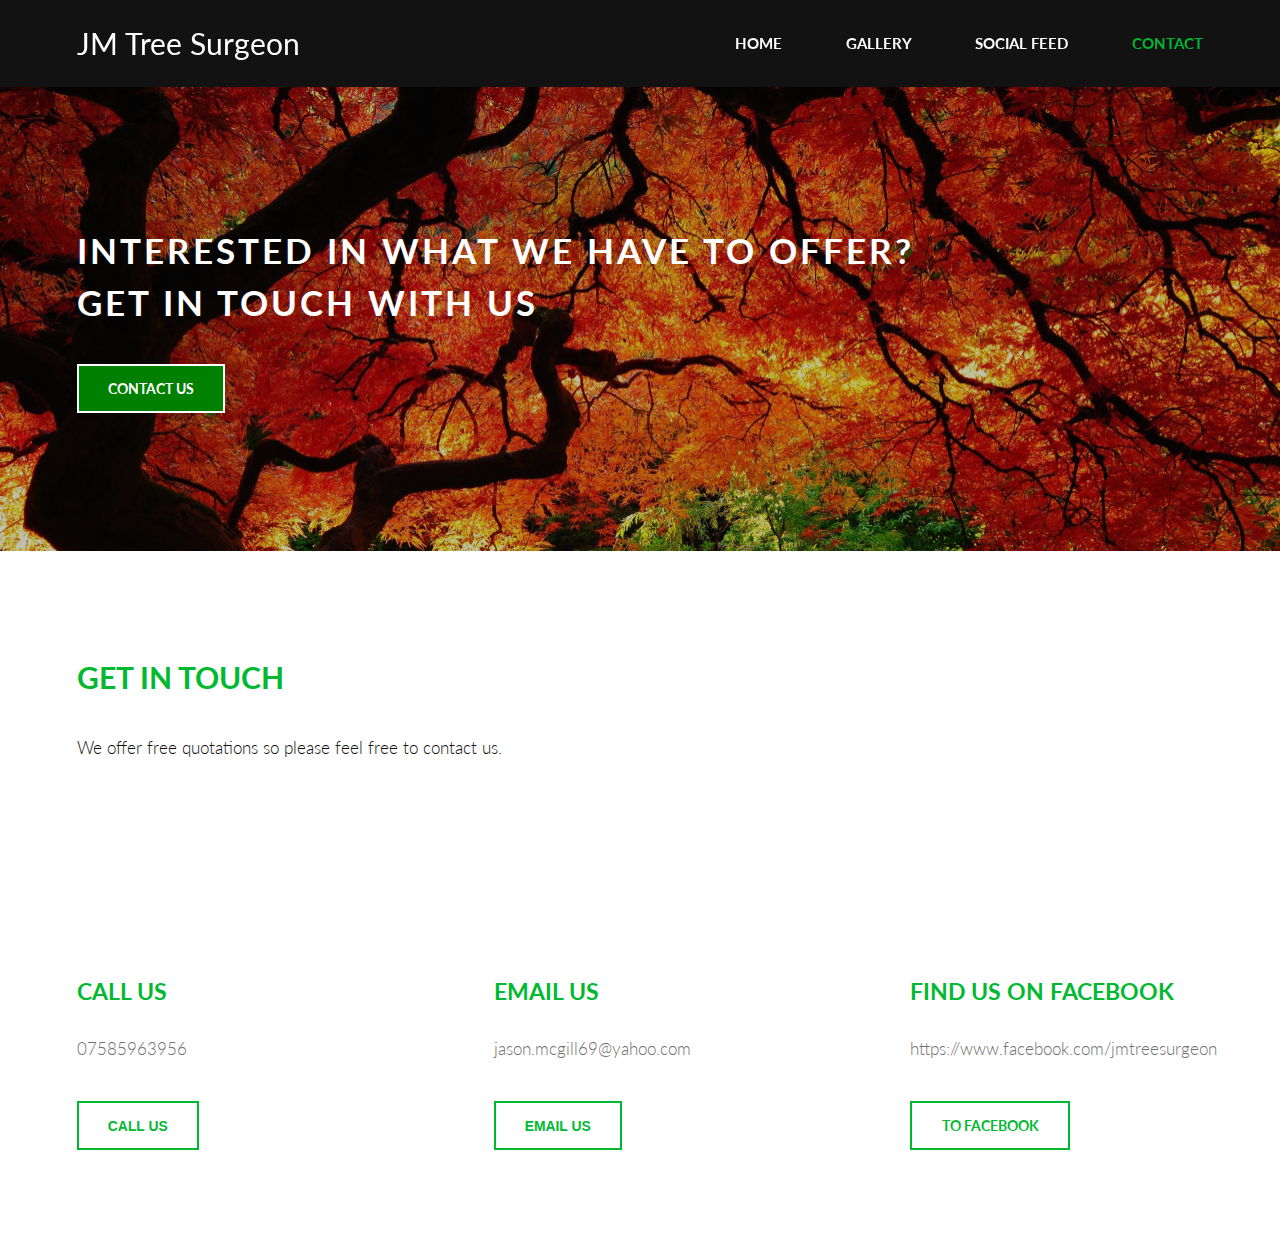
==== commit 4a23bb8b: "fix email link" ====
--- a/contact.html
+++ b/contact.html
@@ -6,6 +6,15 @@
     <meta charset="utf-8" />
     <meta name="viewport" content="width=device-width, initial-scale=1, user-scalable=no" />
     <link rel="stylesheet" href="assets/css/main.css" />
+    <script>
+        function emailClicked(){
+        window.location.href = "mailto:jason.mcgill69@yahoo.com"
+    }
+    function phoneClicked(){
+        window.location.href = "tel:07585963956"
+    }
+
+    </script>
 </head>
 <body>
 
@@ -55,7 +64,7 @@
             </header>
             <p>07585963956 </p>
             <ul class="actions">
-                <li><a href="tel:07585963956" class="button alt">Call Us</a></li>
+                <li><button onclick="phoneClicked()" class="button alt">Call Us</button></li>
             </ul>
         </div>
     </article>
@@ -67,7 +76,7 @@
             </header>
             <p>jason.mcgill69@yahoo.com </p>
             <ul class="actions">
-                <li><a href="mailto:jason.mcgill69@yahoo.com" class="button alt">Email Us</a></li>
+                <li><button onclick="emailClicked()" class="button alt">Email Us</button></li>
             </ul>
         </div>
     </article>
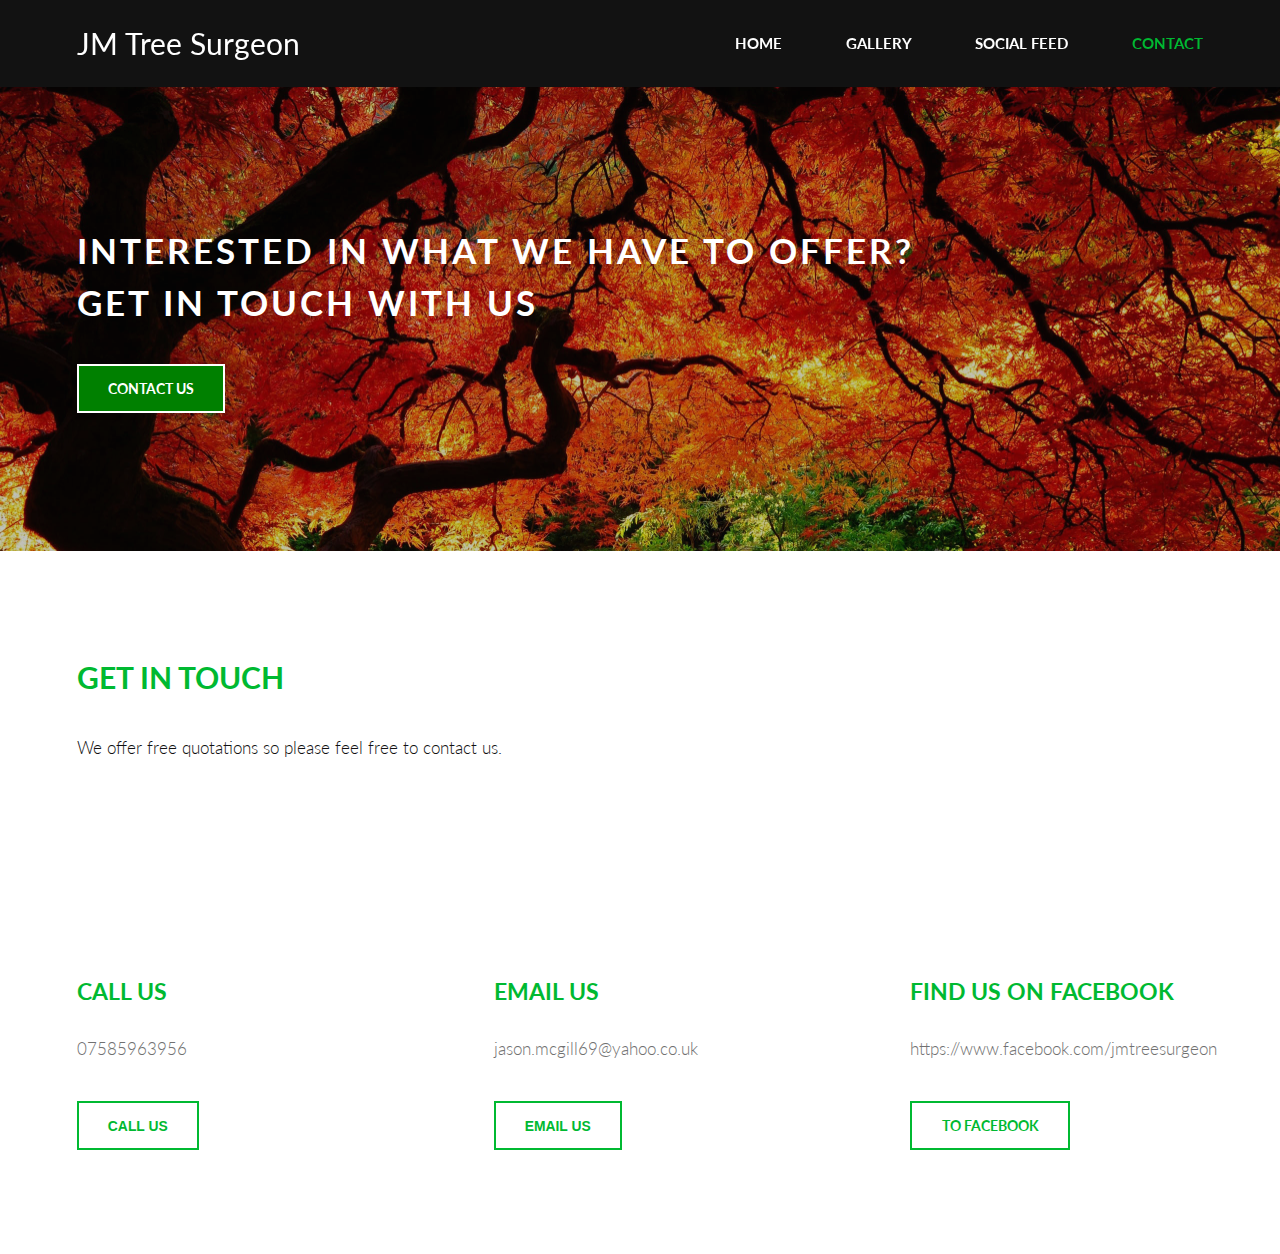
==== commit f5c4952c: "Update contact.html" ====
--- a/contact.html
+++ b/contact.html
@@ -8,7 +8,7 @@
     <link rel="stylesheet" href="assets/css/main.css" />
     <script>
         function emailClicked(){
-        window.location.href = "mailto:jason.mcgill69@yahoo.com"
+        window.location.href = "mailto:jason.mcgill69@yahoo.co.uk"
     }
     function phoneClicked(){
         window.location.href = "tel:07585963956"
@@ -74,7 +74,7 @@
             <header>
                 <h3><span style="color:#00b931">Email Us</span></h3>
             </header>
-            <p>jason.mcgill69@yahoo.com </p>
+            <p>jason.mcgill69@yahoo.co.uk </p>
             <ul class="actions">
                 <li><button onclick="emailClicked()" class="button alt">Email Us</button></li>
             </ul>
@@ -104,4 +104,4 @@
 <script src="assets/js/main.js"></script>
 
 </body>
-</html>+</html>
